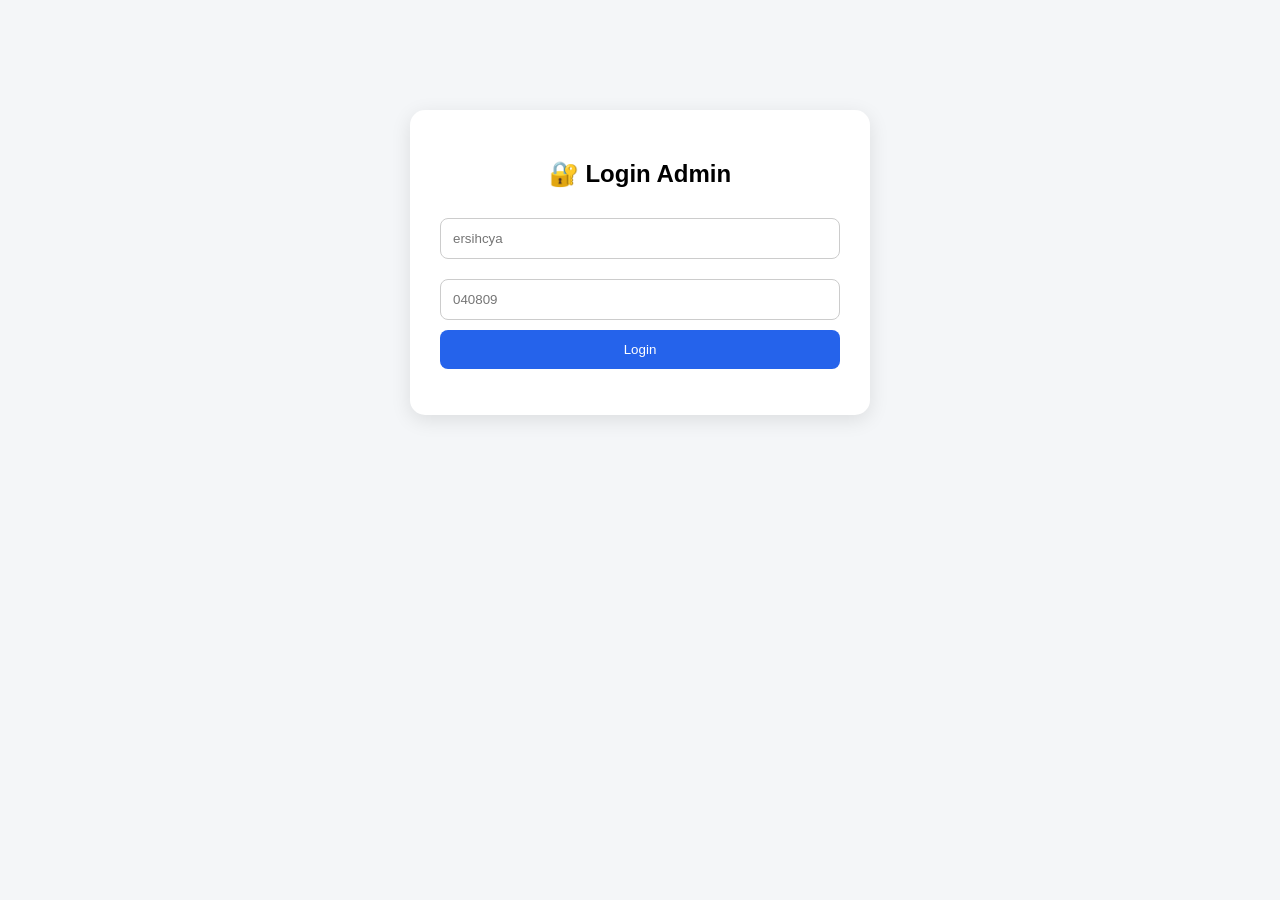
==== admin.html @ acde7539 "Update admin login fields with new IDs" ====
<!DOCTYPE html>
<html lang="id">
<head>
    <meta charset="UTF-8">
    <meta name="viewport" content="width=device-width, initial-scale=1.0">
    <title>Admin - Pengaduan</title>

    <style>
        body {
            font-family: Arial, sans-serif;
            background: #f4f6f8;
            margin: 0;
            padding: 30px;
        }

        .login-box {
            max-width: 400px;
            margin: 80px auto;
            background: white;
            padding: 30px;
            border-radius: 15px;
            box-shadow: 0 5px 20px rgba(0,0,0,0.1);
        }

        h2 {
            text-align: center;
        }

        input {
            width: 100%;
            padding: 12px;
            margin: 10px 0;
            box-sizing: border-box;
            border: 1px solid #ccc;
            border-radius: 8px;
        }

        button {
            width: 100%;
            padding: 12px;
            border: none;
            border-radius: 8px;
            background: #2563eb;
            color: white;
            cursor: pointer;
        }

        #dashboard {
            display: none;
            max-width: 900px;
            margin: auto;
        }

        .data-box {
            background: white;
            padding: 20px;
            margin-top: 20px;
            border-radius: 12px;
        }
    </style>
</head>

<body>

    <!-- LOGIN ADMIN -->
    <div class="login-box" id="loginBox">

        <h2>🔐 Login Admin</h2>

        <input type="text" id="ersihcya" placeholder="ersihcya">

        <input type="password" id="040809" placeholder="040809">

        <button onclick="loginAdmin()">Login</button>

        <p id="pesanLogin"></p>

    </div>


    <!-- DASHBOARD ADMIN -->
    <div id="dashboard">

        <h1>📊 Dashboard Admin</h1>

        <p>Selamat datang di panel admin.</p>

        <button onclick="logout()">Logout</button>

        <div class="data-box">

            <h2>📩 Data Pengaduan Masyarakat</h2>

            <div id="dataPengaduan">
                Data pengaduan akan tampil di sini.
            </div>

        </div>

    </div>


<script>

const DATABASE_URL = "https://script.google.com/macros/s/AKfycbz5d87vpgUbRlEI9uMlbUnd-1TkJlepogoGn27pF2Wk1X52z5RQ5LsTGzLwifNGL4nOiA/exec";


async function loginAdmin() {

    const username = document.getElementById("username").value;
    const password = document.getElementById("password").value;

    if (username === "admin" && password === "12345") {

        document.getElementById("loginBox").style.display = "none";
        document.getElementById("dashboard").style.display = "block";

        // Ambil data pengaduan
        tampilkanPengaduan();

    } else {

        document.getElementById("pesanLogin").innerText =
            "Username atau password salah!";

    }
}


async function tampilkanPengaduan() {

    const tempatData = document.getElementById("dataPengaduan");

    tempatData.innerHTML = "⏳ Mengambil data pengaduan...";

    try {

        const response = await fetch(DATABASE_URL);

        const data = await response.json();

        if (data.length === 0) {

            tempatData.innerHTML =
                "<p>📭 Belum ada pengaduan.</p>";

            return;
        }


        let tabel = `
            <table style="
                width:100%;
                border-collapse:collapse;
                margin-top:15px;
            ">

                <tr style="background:#2563eb;color:white;">

                    <th style="padding:10px;border:1px solid #ddd;">
                        No
                    </th>

                    <th style="padding:10px;border:1px solid #ddd;">
                        Nama
                    </th>

                    <th style="padding:10px;border:1px solid #ddd;">
                        Email
                    </th>

                    <th style="padding:10px;border:1px solid #ddd;">
                        Pengaduan
                    </th>

                    <th style="padding:10px;border:1px solid #ddd;">
                        Tanggal
                    </th>

                </tr>
        `;


        data.forEach((item, index) => {

            tabel += `

                <tr>

                    <td style="padding:10px;border:1px solid #ddd;">
                        ${index + 1}
                    </td>

                    <td style="padding:10px;border:1px solid #ddd;">
                        ${item.nama || "-"}
                    </td>

                    <td style="padding:10px;border:1px solid #ddd;">
                        ${item.email || "-"}
                    </td>

                    <td style="padding:10px;border:1px solid #ddd;">
                        ${item.pesan || "-"}
                    </td>

                    <td style="padding:10px;border:1px solid #ddd;">
                        ${item.tanggal || "-"}
                    </td>

                </tr>

            `;

        });


        tabel += "</table>";

        tempatData.innerHTML = tabel;


    } catch (error) {

        tempatData.innerHTML =
            "❌ Gagal mengambil data pengaduan.";

        console.error(error);

    }

}


function logout() {

    document.getElementById("dashboard").style.display = "none";

    document.getElementById("loginBox").style.display = "block";

}

</script>

</body>
</html>
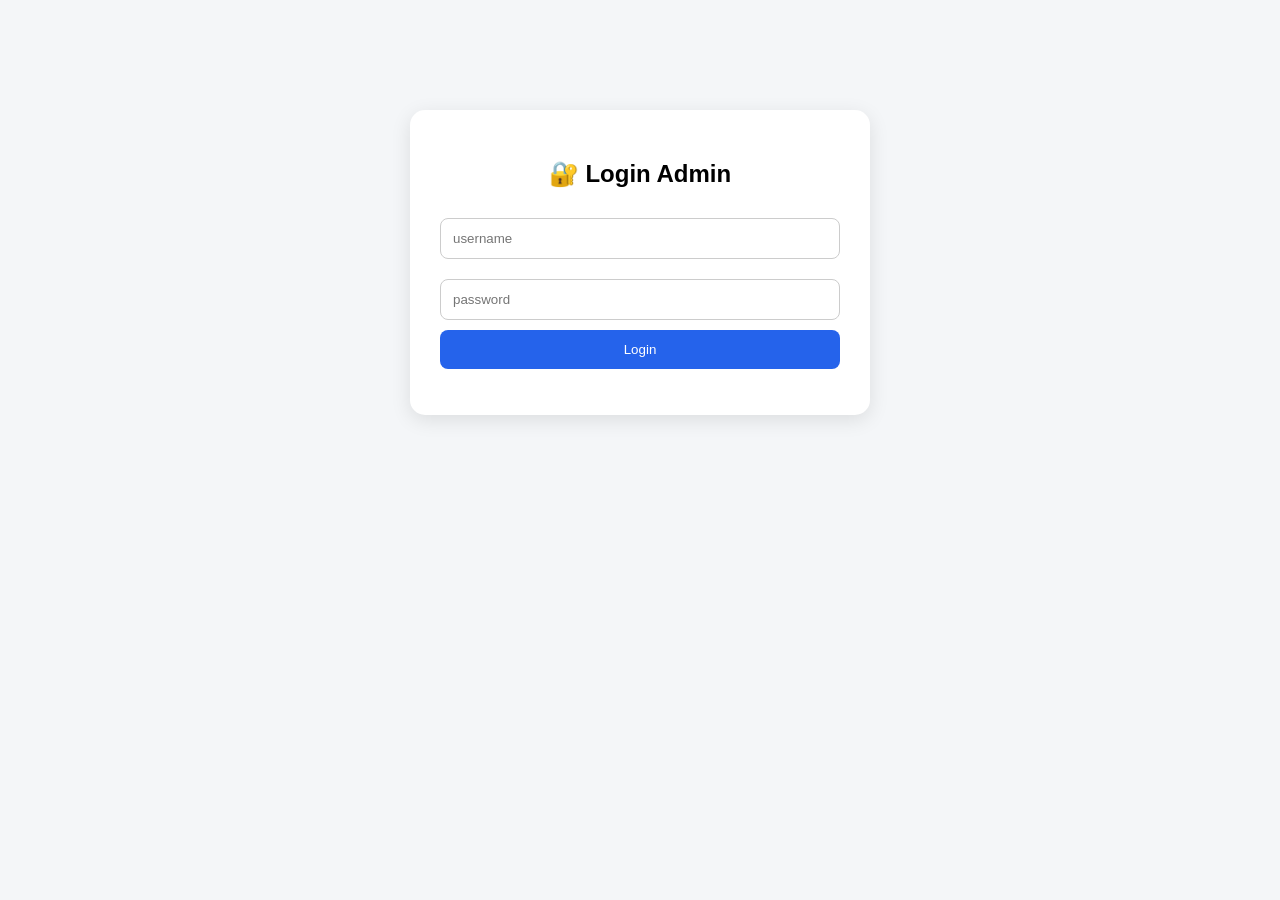
==== commit a077b5f0: "Update admin login form input fields" ====
--- a/admin.html
+++ b/admin.html
@@ -67,9 +67,9 @@
 
         <h2>🔐 Login Admin</h2>
 
-        <input type="text" id="ersihcya" placeholder="ersihcya">
-
-        <input type="password" id="040809" placeholder="040809">
+        <input type="text" id="username" placeholder="username">
+
+        <input type="password" id="password" placeholder="password">
 
         <button onclick="loginAdmin()">Login</button>
 
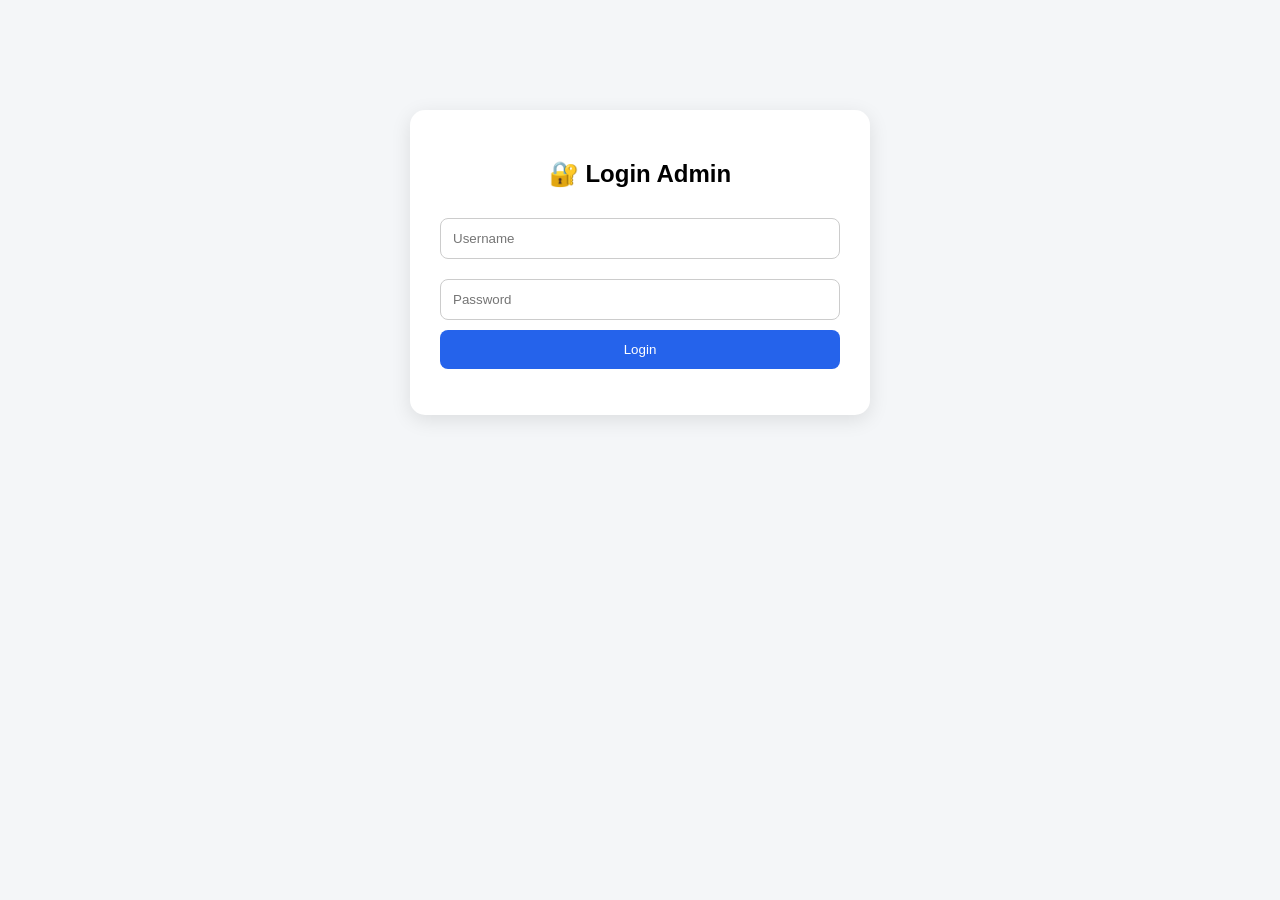
==== commit 235cc01a: "Refactor admin.html for better layout and functionality Updated styles and improved HTML structure f" ====
--- a/admin.html
+++ b/admin.html
@@ -47,7 +47,7 @@
 
         #dashboard {
             display: none;
-            max-width: 900px;
+            max-width: 1000px;
             margin: auto;
         }
 
@@ -56,36 +56,83 @@
             padding: 20px;
             margin-top: 20px;
             border-radius: 12px;
+            overflow-x: auto;
+        }
+
+        table {
+            width: 100%;
+            border-collapse: collapse;
+            margin-top: 15px;
+            min-width: 700px;
+        }
+
+        th {
+            padding: 10px;
+            border: 1px solid #ddd;
+            background: #2563eb;
+            color: white;
+        }
+
+        td {
+            padding: 10px;
+            border: 1px solid #ddd;
+        }
+
+        tr:nth-child(even) {
+            background: #f8fafc;
+        }
+
+        .error {
+            color: red;
         }
     </style>
 </head>
 
 <body>
 
-    <!-- LOGIN ADMIN -->
+    <!-- LOGIN -->
     <div class="login-box" id="loginBox">
 
         <h2>🔐 Login Admin</h2>
 
-        <input type="text" id="username" placeholder="username">
-
-        <input type="password" id="password" placeholder="password">
-
-        <button onclick="loginAdmin()">Login</button>
+        <input
+            type="text"
+            id="username"
+            placeholder="Username"
+        >
+
+        <input
+            type="password"
+            id="password"
+            placeholder="Password"
+        >
+
+        <button onclick="loginAdmin()">
+            Login
+        </button>
 
         <p id="pesanLogin"></p>
 
     </div>
 
 
-    <!-- DASHBOARD ADMIN -->
+    <!-- DASHBOARD -->
     <div id="dashboard">
 
         <h1>📊 Dashboard Admin</h1>
 
         <p>Selamat datang di panel admin.</p>
 
-        <button onclick="logout()">Logout</button>
+        <button onclick="tampilkanPengaduan()">
+            🔄 Refresh Data
+        </button>
+
+        <button
+            onclick="logout()"
+            style="margin-top:10px;background:#dc2626;"
+        >
+            Logout
+        </button>
 
         <div class="data-box">
 
@@ -102,42 +149,172 @@
 
 <script>
 
-const DATABASE_URL = "https://script.google.com/macros/s/AKfycbz5d87vpgUbRlEI9uMlbUnd-1TkJlepogoGn27pF2Wk1X52z5RQ5LsTGzLwifNGL4nOiA/exec";
-
-
-async function loginAdmin() {
-
-    const username = document.getElementById("username").value;
-    const password = document.getElementById("password").value;
+/*
+=========================================
+URL GOOGLE APPS SCRIPT
+=========================================
+*/
+
+const DATABASE_URL =
+"https://script.google.com/macros/s/AKfycbz5d87vpgUbRlEI9uMlbUnd-1TkJlepogoGn27pF2Wk1X52z5RQ5LsTGzLwifNGL4nOiA/exec";
+
+
+/*
+=========================================
+LOGIN ADMIN
+=========================================
+*/
+
+function loginAdmin() {
+
+    const username =
+        document.getElementById("username").value.trim();
+
+    const password =
+        document.getElementById("password").value.trim();
+
+    const pesan =
+        document.getElementById("pesanLogin");
+
 
     if (username === "admin" && password === "12345") {
 
         document.getElementById("loginBox").style.display = "none";
+
         document.getElementById("dashboard").style.display = "block";
 
-        // Ambil data pengaduan
+        pesan.innerText = "";
+
         tampilkanPengaduan();
 
     } else {
 
-        document.getElementById("pesanLogin").innerText =
+        pesan.innerText =
             "Username atau password salah!";
 
+        pesan.style.color = "red";
     }
 }
 
 
+/*
+=========================================
+AMBIL DATA DARI GOOGLE SHEET
+=========================================
+*/
+
 async function tampilkanPengaduan() {
 
-    const tempatData = document.getElementById("dataPengaduan");
-
-    tempatData.innerHTML = "⏳ Mengambil data pengaduan...";
+    const tempatData =
+        document.getElementById("dataPengaduan");
+
+    tempatData.innerHTML =
+        "⏳ Mengambil data pengaduan...";
+
 
     try {
 
-        const response = await fetch(DATABASE_URL);
-
-        const data = await response.json();
+        const response =
+            await fetch(DATABASE_URL + "?action=getData", {
+                method: "GET",
+                cache: "no-cache"
+            });
+
+
+        if (!response.ok) {
+
+            throw new Error(
+                "HTTP Error: " + response.status
+            );
+
+        }
+
+
+        const hasil =
+            await response.json();
+
+
+        console.log("HASIL DARI APPS SCRIPT:", hasil);
+
+
+        /*
+        =====================================
+        CEK FORMAT DATA
+        =====================================
+        */
+
+        let data = hasil;
+
+
+        /*
+        Kalau Apps Script mengirim:
+
+        {
+            data: [...]
+        }
+
+        maka ambil hasil.data
+        */
+
+        if (
+            hasil &&
+            !Array.isArray(hasil) &&
+            Array.isArray(hasil.data)
+        ) {
+
+            data = hasil.data;
+
+        }
+
+
+        /*
+        Kalau Apps Script mengirim:
+
+        {
+            pengaduan: [...]
+        }
+
+        */
+
+        if (
+            hasil &&
+            !Array.isArray(hasil) &&
+            Array.isArray(hasil.pengaduan)
+        ) {
+
+            data = hasil.pengaduan;
+
+        }
+
+
+        /*
+        =====================================
+        CEK DATA
+        =====================================
+        */
+
+        if (!Array.isArray(data)) {
+
+            tempatData.innerHTML = `
+                <p class="error">
+                    ❌ Format data dari Google Apps Script
+                    tidak sesuai.
+                </p>
+
+                <p>
+                    Buka Console browser untuk melihat
+                    hasil data.
+                </p>
+            `;
+
+            console.log(
+                "FORMAT DATA TIDAK DIKENALI:",
+                hasil
+            );
+
+            return;
+        }
+
 
         if (data.length === 0) {
 
@@ -148,94 +325,217 @@
         }
 
 
+        /*
+        =====================================
+        BUAT TABEL
+        =====================================
+        */
+
         let tabel = `
-            <table style="
-                width:100%;
-                border-collapse:collapse;
-                margin-top:15px;
-            ">
-
-                <tr style="background:#2563eb;color:white;">
-
-                    <th style="padding:10px;border:1px solid #ddd;">
-                        No
-                    </th>
-
-                    <th style="padding:10px;border:1px solid #ddd;">
-                        Nama
-                    </th>
-
-                    <th style="padding:10px;border:1px solid #ddd;">
-                        Email
-                    </th>
-
-                    <th style="padding:10px;border:1px solid #ddd;">
-                        Pengaduan
-                    </th>
-
-                    <th style="padding:10px;border:1px solid #ddd;">
-                        Tanggal
-                    </th>
+
+            <table>
+
+                <thead>
+
+                    <tr>
+
+                        <th>No</th>
+
+                        <th>Nama</th>
+
+                        <th>Email</th>
+
+                        <th>Pengaduan</th>
+
+                        <th>Tanggal</th>
+
+                        <th>Status</th>
+
+                        <th>Tanggapan</th>
+
+                    </tr>
+
+                </thead>
+
+                <tbody>
+
+        `;
+
+
+        data.forEach((item, index) => {
+
+            /*
+            Mendukung beberapa kemungkinan
+            nama field dari Apps Script.
+            */
+
+            const nama =
+                item.nama ||
+                item.Nama ||
+                item.name ||
+                "-";
+
+
+            const email =
+                item.email ||
+                item.Email ||
+                "-";
+
+
+            const pesan =
+                item.pesan ||
+                item.Pesan ||
+                item.pengaduan ||
+                item.Pengaduan ||
+                item.message ||
+                "-";
+
+
+            const tanggal =
+                item.tanggal ||
+                item.Tanggal ||
+                "-";
+
+
+            const status =
+                item.status ||
+                item.Status ||
+                "-";
+
+
+            const tanggapan =
+                item.tanggapan ||
+                item.Tanggapan ||
+                "-";
+
+
+            tabel += `
+
+                <tr>
+
+                    <td>
+                        ${index + 1}
+                    </td>
+
+                    <td>
+                        ${escapeHTML(nama)}
+                    </td>
+
+                    <td>
+                        ${escapeHTML(email)}
+                    </td>
+
+                    <td>
+                        ${escapeHTML(pesan)}
+                    </td>
+
+                    <td>
+                        ${escapeHTML(tanggal)}
+                    </td>
+
+                    <td>
+                        ${escapeHTML(status)}
+                    </td>
+
+                    <td>
+                        ${escapeHTML(tanggapan)}
+                    </td>
 
                 </tr>
+
+            `;
+
+        });
+
+
+        tabel += `
+
+                </tbody>
+
+            </table>
+
         `;
 
 
-        data.forEach((item, index) => {
-
-            tabel += `
-
-                <tr>
-
-                    <td style="padding:10px;border:1px solid #ddd;">
-                        ${index + 1}
-                    </td>
-
-                    <td style="padding:10px;border:1px solid #ddd;">
-                        ${item.nama || "-"}
-                    </td>
-
-                    <td style="padding:10px;border:1px solid #ddd;">
-                        ${item.email || "-"}
-                    </td>
-
-                    <td style="padding:10px;border:1px solid #ddd;">
-                        ${item.pesan || "-"}
-                    </td>
-
-                    <td style="padding:10px;border:1px solid #ddd;">
-                        ${item.tanggal || "-"}
-                    </td>
-
-                </tr>
-
-            `;
-
-        });
-
-
-        tabel += "</table>";
-
         tempatData.innerHTML = tabel;
 
 
     } catch (error) {
 
-        tempatData.innerHTML =
-            "❌ Gagal mengambil data pengaduan.";
-
-        console.error(error);
+        console.error(
+            "ERROR MENGAMBIL DATA:",
+            error
+        );
+
+
+        tempatData.innerHTML = `
+
+            <p class="error">
+                ❌ Gagal mengambil data pengaduan.
+            </p>
+
+            <p>
+                ${escapeHTML(error.message)}
+            </p>
+
+        `;
 
     }
 
 }
 
 
+/*
+=========================================
+KEAMANAN TAMPILAN DATA
+=========================================
+*/
+
+function escapeHTML(value) {
+
+    if (value === null || value === undefined) {
+
+        return "-";
+
+    }
+
+    return String(value)
+
+        .replace(/&/g, "&amp;")
+
+        .replace(/</g, "&lt;")
+
+        .replace(/>/g, "&gt;")
+
+        .replace(/"/g, "&quot;")
+
+        .replace(/'/g, "&#039;");
+
+}
+
+
+/*
+=========================================
+LOGOUT
+=========================================
+*/
+
 function logout() {
 
-    document.getElementById("dashboard").style.display = "none";
-
-    document.getElementById("loginBox").style.display = "block";
+    document.getElementById("dashboard").style.display =
+        "none";
+
+    document.getElementById("loginBox").style.display =
+        "block";
+
+    document.getElementById("username").value = "";
+
+    document.getElementById("password").value = "";
+
+    document.getElementById("pesanLogin").innerText = "";
+
+    document.getElementById("dataPengaduan").innerHTML =
+        "Data pengaduan akan tampil di sini.";
 
 }
 
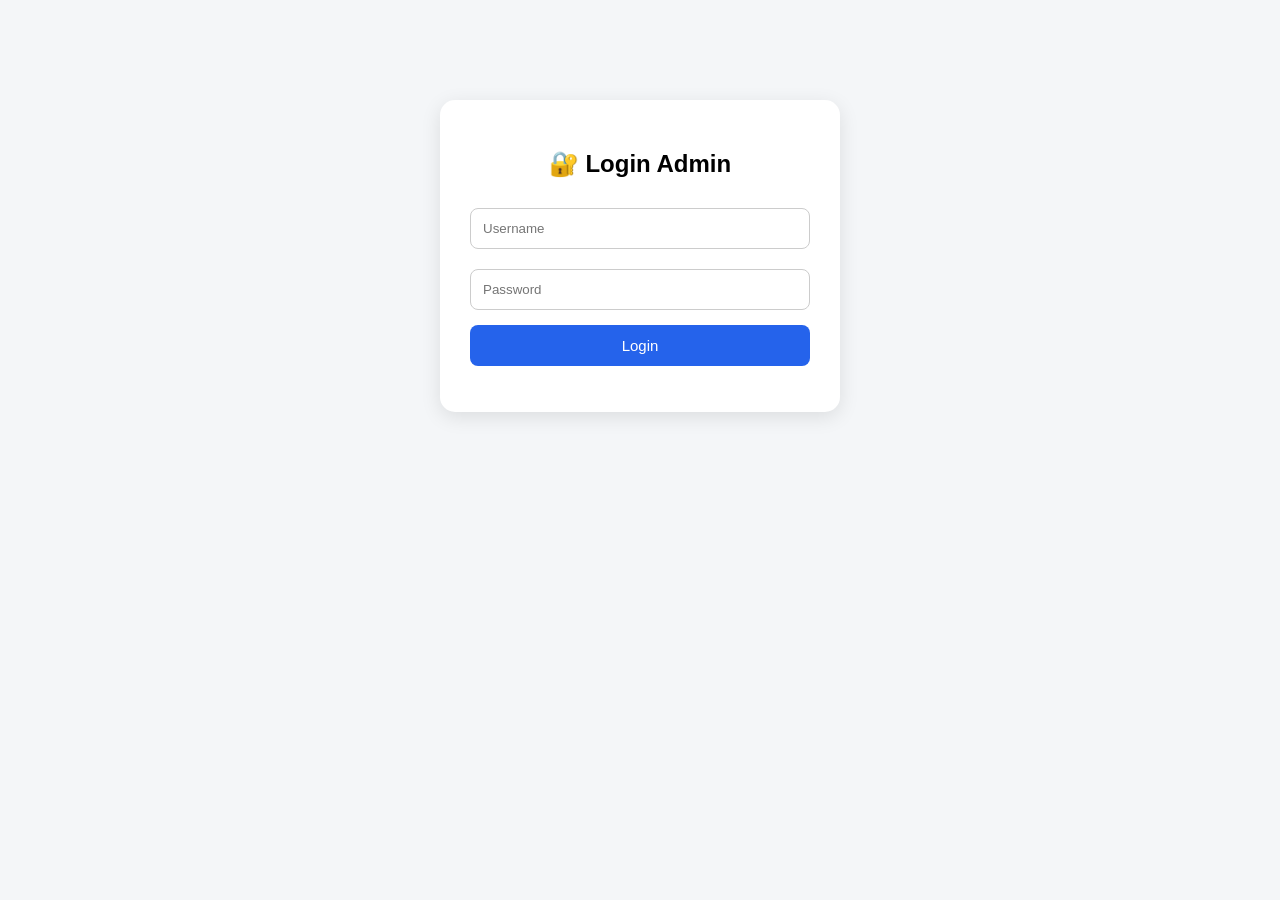
==== commit f20939fd: "Refactor HTML structure and style adjustments" ====
--- a/admin.html
+++ b/admin.html
@@ -2,15 +2,24 @@
 <html lang="id">
 <head>
     <meta charset="UTF-8">
-    <meta name="viewport" content="width=device-width, initial-scale=1.0">
+    <meta
+        name="viewport"
+        content="width=device-width, initial-scale=1.0"
+    >
+
     <title>Admin - Pengaduan</title>
 
     <style>
+
+        * {
+            box-sizing: border-box;
+        }
+
         body {
             font-family: Arial, sans-serif;
             background: #f4f6f8;
             margin: 0;
-            padding: 30px;
+            padding: 20px;
         }
 
         .login-box {
@@ -19,7 +28,12 @@
             background: white;
             padding: 30px;
             border-radius: 15px;
-            box-shadow: 0 5px 20px rgba(0,0,0,0.1);
+            box-shadow:
+                0 5px 20px rgba(0,0,0,0.1);
+        }
+
+        h1 {
+            margin-top: 0;
         }
 
         h2 {
@@ -30,7 +44,6 @@
             width: 100%;
             padding: 12px;
             margin: 10px 0;
-            box-sizing: border-box;
             border: 1px solid #ccc;
             border-radius: 8px;
         }
@@ -43,11 +56,17 @@
             background: #2563eb;
             color: white;
             cursor: pointer;
+            font-size: 15px;
+            margin-top: 5px;
+        }
+
+        button:hover {
+            opacity: 0.9;
         }
 
         #dashboard {
             display: none;
-            max-width: 1000px;
+            max-width: 1200px;
             margin: auto;
         }
 
@@ -63,353 +82,347 @@
             width: 100%;
             border-collapse: collapse;
             margin-top: 15px;
-            min-width: 700px;
+            min-width: 1100px;
         }
 
         th {
-            padding: 10px;
+            padding: 12px;
             border: 1px solid #ddd;
             background: #2563eb;
             color: white;
+            white-space: nowrap;
         }
 
         td {
             padding: 10px;
             border: 1px solid #ddd;
+            vertical-align: top;
         }
 
         tr:nth-child(even) {
             background: #f8fafc;
         }
 
-        .error {
-            color: red;
-        }
+        textarea {
+            width: 220px;
+            height: 90px;
+            padding: 10px;
+            border: 1px solid #ccc;
+            border-radius: 8px;
+            resize: vertical;
+            font-family: Arial, sans-serif;
+        }
+
+        select {
+            width: 220px;
+            padding: 10px;
+            margin-top: 6px;
+            border: 1px solid #ccc;
+            border-radius: 8px;
+        }
+
+        .btn-balas {
+            background: #16a34a;
+        }
+
+        .btn-refresh {
+            background: #2563eb;
+        }
+
+        .btn-logout {
+            background: #dc2626;
+        }
+
+        .hasil {
+            margin-top: 8px;
+            font-weight: bold;
+            font-size: 13px;
+        }
+
+        .pengaduan {
+            max-width: 300px;
+            white-space: pre-wrap;
+            word-break: break-word;
+        }
+
+        .tanggapan {
+            max-width: 300px;
+            white-space: pre-wrap;
+            word-break: break-word;
+        }
+
+        .info {
+            padding: 10px;
+            background: #eff6ff;
+            border-radius: 8px;
+            margin-top: 10px;
+        }
+
     </style>
 </head>
 
 <body>
 
-    <!-- LOGIN -->
-    <div class="login-box" id="loginBox">
-
-        <h2>🔐 Login Admin</h2>
-
-        <input
-            type="text"
-            id="username"
-            placeholder="Username"
-        >
-
-        <input
-            type="password"
-            id="password"
-            placeholder="Password"
-        >
-
-        <button onclick="loginAdmin()">
-            Login
-        </button>
-
-        <p id="pesanLogin"></p>
+
+<!-- ======================================
+     LOGIN ADMIN
+====================================== -->
+
+<div
+    class="login-box"
+    id="loginBox"
+>
+
+    <h2>🔐 Login Admin</h2>
+
+    <input
+        type="text"
+        id="username"
+        placeholder="Username"
+        autocomplete="username"
+    >
+
+    <input
+        type="password"
+        id="password"
+        placeholder="Password"
+        autocomplete="current-password"
+    >
+
+    <button onclick="loginAdmin()">
+        Login
+    </button>
+
+    <p id="pesanLogin"></p>
+
+</div>
+
+
+<!-- ======================================
+     DASHBOARD ADMIN
+====================================== -->
+
+<div id="dashboard">
+
+    <h1>📊 Dashboard Admin</h1>
+
+    <p>
+        Selamat datang di panel admin.
+    </p>
+
+    <button
+        class="btn-refresh"
+        onclick="tampilkanPengaduan()"
+    >
+        🔄 Refresh Data
+    </button>
+
+    <button
+        class="btn-logout"
+        onclick="logout()"
+    >
+        Logout
+    </button>
+
+
+    <div class="data-box">
+
+        <h2>
+            📩 Data Pengaduan Masyarakat
+        </h2>
+
+        <div class="info">
+            💡 Tulis jawaban pada kolom
+            <b>Balas</b>, pilih status, lalu
+            tekan <b>Simpan Balasan</b>.
+        </div>
+
+        <div id="dataPengaduan">
+            ⏳ Mengambil data...
+        </div>
 
     </div>
 
-
-    <!-- DASHBOARD -->
-    <div id="dashboard">
-
-        <h1>📊 Dashboard Admin</h1>
-
-        <p>Selamat datang di panel admin.</p>
-
-        <button onclick="tampilkanPengaduan()">
-            🔄 Refresh Data
-        </button>
-
-        <button
-            onclick="logout()"
-            style="margin-top:10px;background:#dc2626;"
-        >
-            Logout
-        </button>
-
-        <div class="data-box">
-
-            <h2>📩 Data Pengaduan Masyarakat</h2>
-
-            <div id="dataPengaduan">
-                Data pengaduan akan tampil di sini.
-            </div>
-
-        </div>
-
-    </div>
+</div>
 
 
 <script>
 
-/*
-=========================================
-URL GOOGLE APPS SCRIPT
-=========================================
-*/
+
+/* ======================================
+   URL GOOGLE APPS SCRIPT
+====================================== */
 
 const DATABASE_URL =
 "https://script.google.com/macros/s/AKfycbz5d87vpgUbRlEI9uMlbUnd-1TkJlepogoGn27pF2Wk1X52z5RQ5LsTGzLwifNGL4nOiA/exec";
 
 
-/*
-=========================================
-LOGIN ADMIN
-=========================================
-*/
+/* ======================================
+   LOGIN ADMIN
+====================================== */
 
 function loginAdmin() {
 
     const username =
-        document.getElementById("username").value.trim();
+        document
+            .getElementById("username")
+            .value
+            .trim();
 
     const password =
-        document.getElementById("password").value.trim();
+        document
+            .getElementById("password")
+            .value
+            .trim();
 
     const pesan =
-        document.getElementById("pesanLogin");
-
-
-    if (username === "admin" && password === "12345") {
-
-        document.getElementById("loginBox").style.display = "none";
-
-        document.getElementById("dashboard").style.display = "block";
+        document.getElementById(
+            "pesanLogin"
+        );
+
+
+    if (
+        username === "admin" &&
+        password === "12345"
+    ) {
+
+        document.getElementById(
+            "loginBox"
+        ).style.display = "none";
+
+
+        document.getElementById(
+            "dashboard"
+        ).style.display = "block";
+
 
         pesan.innerText = "";
 
+
         tampilkanPengaduan();
 
+
     } else {
 
         pesan.innerText =
-            "Username atau password salah!";
+            "❌ Username atau password salah!";
 
         pesan.style.color = "red";
+
     }
+
 }
 
 
-/*
-=========================================
-AMBIL DATA DARI GOOGLE SHEET
-=========================================
-*/
+/* ======================================
+   TAMPILKAN DATA PENGADUAN
+====================================== */
 
 async function tampilkanPengaduan() {
 
-    const tempatData =
-        document.getElementById("dataPengaduan");
-
-    tempatData.innerHTML =
+    const tempat =
+        document.getElementById(
+            "dataPengaduan"
+        );
+
+
+    tempat.innerHTML =
         "⏳ Mengambil data pengaduan...";
 
 
     try {
 
         const response =
-            await fetch(DATABASE_URL + "?action=getData", {
-                method: "GET",
-                cache: "no-cache"
-            });
+            await fetch(
+                DATABASE_URL +
+                "?action=getData&_=" +
+                Date.now()
+            );
 
 
         if (!response.ok) {
 
             throw new Error(
-                "HTTP Error: " + response.status
+                "HTTP " +
+                response.status
             );
 
         }
 
 
-        const hasil =
+        const data =
             await response.json();
 
 
-        console.log("HASIL DARI APPS SCRIPT:", hasil);
-
-
-        /*
-        =====================================
-        CEK FORMAT DATA
-        =====================================
-        */
-
-        let data = hasil;
-
-
-        /*
-        Kalau Apps Script mengirim:
-
-        {
-            data: [...]
-        }
-
-        maka ambil hasil.data
-        */
-
-        if (
-            hasil &&
-            !Array.isArray(hasil) &&
-            Array.isArray(hasil.data)
-        ) {
-
-            data = hasil.data;
-
-        }
-
-
-        /*
-        Kalau Apps Script mengirim:
-
-        {
-            pengaduan: [...]
-        }
-
-        */
-
-        if (
-            hasil &&
-            !Array.isArray(hasil) &&
-            Array.isArray(hasil.pengaduan)
-        ) {
-
-            data = hasil.pengaduan;
-
-        }
-
-
-        /*
-        =====================================
-        CEK DATA
-        =====================================
-        */
+        console.log(
+            "DATA DARI SERVER:",
+            data
+        );
+
 
         if (!Array.isArray(data)) {
 
-            tempatData.innerHTML = `
-                <p class="error">
-                    ❌ Format data dari Google Apps Script
-                    tidak sesuai.
-                </p>
-
-                <p>
-                    Buka Console browser untuk melihat
-                    hasil data.
-                </p>
-            `;
-
-            console.log(
-                "FORMAT DATA TIDAK DIKENALI:",
-                hasil
-            );
+            tempat.innerHTML =
+                "❌ Format data dari server tidak sesuai.";
 
             return;
+
         }
 
 
         if (data.length === 0) {
 
-            tempatData.innerHTML =
-                "<p>📭 Belum ada pengaduan.</p>";
+            tempat.innerHTML =
+                "📭 Belum ada pengaduan.";
 
             return;
-        }
-
-
-        /*
-        =====================================
-        BUAT TABEL
-        =====================================
-        */
-
-        let tabel = `
-
-            <table>
-
-                <thead>
-
-                    <tr>
-
-                        <th>No</th>
-
-                        <th>Nama</th>
-
-                        <th>Email</th>
-
-                        <th>Pengaduan</th>
-
-                        <th>Tanggal</th>
-
-                        <th>Status</th>
-
-                        <th>Tanggapan</th>
-
-                    </tr>
-
-                </thead>
-
-                <tbody>
+
+        }
+
+
+        let html = `
+
+        <table>
+
+            <thead>
+
+                <tr>
+
+                    <th>No</th>
+
+                    <th>Nama</th>
+
+                    <th>Email</th>
+
+                    <th>Pengaduan</th>
+
+                    <th>Tanggal</th>
+
+                    <th>Status</th>
+
+                    <th>Tanggapan</th>
+
+                    <th>Balas</th>
+
+                </tr>
+
+            </thead>
+
+            <tbody>
 
         `;
 
 
-        data.forEach((item, index) => {
-
-            /*
-            Mendukung beberapa kemungkinan
-            nama field dari Apps Script.
-            */
-
-            const nama =
-                item.nama ||
-                item.Nama ||
-                item.name ||
-                "-";
-
-
-            const email =
-                item.email ||
-                item.Email ||
-                "-";
-
-
-            const pesan =
-                item.pesan ||
-                item.Pesan ||
-                item.pengaduan ||
-                item.Pengaduan ||
-                item.message ||
-                "-";
-
-
-            const tanggal =
-                item.tanggal ||
-                item.Tanggal ||
-                "-";
-
-
-            const status =
-                item.status ||
-                item.Status ||
-                "-";
-
-
-            const tanggapan =
-                item.tanggapan ||
-                item.Tanggapan ||
-                "-";
-
-
-            tabel += `
+        data.forEach(
+            function(item, index) {
+
+
+                const status =
+                    item.status ||
+                    "Pending";
+
+
+                html += `
 
                 <tr>
 
@@ -417,67 +430,159 @@
                         ${index + 1}
                     </td>
 
+
                     <td>
-                        ${escapeHTML(nama)}
+                        ${escapeHTML(
+                            item.nama
+                        )}
                     </td>
 
+
                     <td>
-                        ${escapeHTML(email)}
+                        ${escapeHTML(
+                            item.email
+                        )}
                     </td>
 
+
+                    <td class="pengaduan">
+                        ${escapeHTML(
+                            item.pesan
+                        )}
+                    </td>
+
+
                     <td>
-                        ${escapeHTML(pesan)}
+                        ${escapeHTML(
+                            item.tanggal
+                        )}
                     </td>
 
+
                     <td>
-                        ${escapeHTML(tanggal)}
+                        ${escapeHTML(
+                            status
+                        )}
                     </td>
 
+
+                    <td class="tanggapan">
+                        ${escapeHTML(
+                            item.tanggapan ||
+                            "-"
+                        )}
+                    </td>
+
+
                     <td>
-                        ${escapeHTML(status)}
+
+                        <textarea
+                            id="balasan_${index}"
+                            placeholder="Tulis balasan admin..."
+                        ></textarea>
+
+
+                        <select
+                            id="status_${index}"
+                        >
+
+                            <option
+                                value="Pending"
+                                ${
+                                    status ===
+                                    "Pending"
+                                    ? "selected"
+                                    : ""
+                                }
+                            >
+                                Pending
+                            </option>
+
+
+                            <option
+                                value="Diproses"
+                                ${
+                                    status ===
+                                    "Diproses"
+                                    ? "selected"
+                                    : ""
+                                }
+                            >
+                                Diproses
+                            </option>
+
+
+                            <option
+                                value="Selesai"
+                                ${
+                                    status ===
+                                    "Selesai"
+                                    ? "selected"
+                                    : ""
+                                }
+                            >
+                                Selesai
+                            </option>
+
+                        </select>
+
+
+                        <button
+                            class="btn-balas"
+                            onclick="kirimBalasan(
+                                '${escapeJS(item.id)}',
+                                ${index}
+                            )"
+                        >
+                            💬 Simpan Balasan
+                        </button>
+
+
+                        <div
+                            class="hasil"
+                            id="hasil_${index}"
+                        ></div>
+
                     </td>
 
-                    <td>
-                        ${escapeHTML(tanggapan)}
-                    </td>
-
                 </tr>
 
-            `;
-
-        });
-
-
-        tabel += `
-
-                </tbody>
-
-            </table>
+                `;
+
+            }
+        );
+
+
+        html += `
+
+            </tbody>
+
+        </table>
 
         `;
 
 
-        tempatData.innerHTML = tabel;
+        tempat.innerHTML = html;
 
 
     } catch (error) {
 
         console.error(
-            "ERROR MENGAMBIL DATA:",
+            "ERROR:",
             error
         );
 
 
-        tempatData.innerHTML = `
-
-            <p class="error">
+        tempat.innerHTML = `
+            <p style="color:red;">
                 ❌ Gagal mengambil data pengaduan.
             </p>
 
             <p>
-                ${escapeHTML(error.message)}
+                ${escapeHTML(
+                    error.message
+                )}
             </p>
-
         `;
 
     }
@@ -485,57 +590,265 @@
 }
 
 
-/*
-=========================================
-KEAMANAN TAMPILAN DATA
-=========================================
-*/
+/* ======================================
+   KIRIM BALASAN ADMIN
+====================================== */
+
+async function kirimBalasan(
+    id,
+    index
+) {
+
+    const textarea =
+        document.getElementById(
+            "balasan_" + index
+        );
+
+
+    const select =
+        document.getElementById(
+            "status_" + index
+        );
+
+
+    const hasil =
+        document.getElementById(
+            "hasil_" + index
+        );
+
+
+    const tanggapan =
+        textarea.value.trim();
+
+
+    const status =
+        select.value;
+
+
+    if (!tanggapan) {
+
+        hasil.style.color = "red";
+
+        hasil.innerText =
+            "⚠️ Tulis balasan terlebih dahulu.";
+
+        return;
+
+    }
+
+
+    hasil.style.color = "#2563eb";
+
+    hasil.innerText =
+        "⏳ Menyimpan balasan...";
+
+
+    try {
+
+
+        const url =
+            DATABASE_URL +
+            "?action=balas" +
+            "&id=" +
+            encodeURIComponent(id) +
+            "&status=" +
+            encodeURIComponent(status) +
+            "&tanggapan=" +
+            encodeURIComponent(tanggapan) +
+            "&_=" +
+            Date.now();
+
+
+        const response =
+            await fetch(url);
+
+
+        if (!response.ok) {
+
+            throw new Error(
+                "HTTP " +
+                response.status
+            );
+
+        }
+
+
+        const result =
+            await response.json();
+
+
+        console.log(
+            "HASIL BALASAN:",
+            result
+        );
+
+
+        if (
+            result.success === true
+        ) {
+
+            hasil.style.color =
+                "green";
+
+            hasil.innerText =
+                "✅ Balasan berhasil disimpan!";
+
+
+            /*
+             * Refresh data setelah
+             * 1 detik.
+             */
+
+            setTimeout(
+                function() {
+
+                    tampilkanPengaduan();
+
+                },
+                1000
+            );
+
+
+        } else {
+
+            hasil.style.color =
+                "red";
+
+            hasil.innerText =
+                "❌ " +
+                (
+                    result.message ||
+                    "Gagal menyimpan balasan."
+                );
+
+        }
+
+
+    } catch (error) {
+
+        console.error(
+            "ERROR BALAS:",
+            error
+        );
+
+
+        hasil.style.color =
+            "red";
+
+        hasil.innerText =
+            "❌ Gagal menghubungi server.";
+
+    }
+
+}
+
+
+/* ======================================
+   ESCAPE HTML
+====================================== */
 
 function escapeHTML(value) {
 
-    if (value === null || value === undefined) {
+    if (
+        value === null ||
+        value === undefined
+    ) {
 
         return "-";
 
     }
 
+
     return String(value)
 
-        .replace(/&/g, "&amp;")
-
-        .replace(/</g, "&lt;")
-
-        .replace(/>/g, "&gt;")
-
-        .replace(/"/g, "&quot;")
-
-        .replace(/'/g, "&#039;");
+        .replace(
+            /&/g,
+            "&amp;"
+        )
+
+        .replace(
+            /</g,
+            "&lt;"
+        )
+
+        .replace(
+            />/g,
+            "&gt;"
+        )
+
+        .replace(
+            /"/g,
+            "&quot;"
+        )
+
+        .replace(
+            /'/g,
+            "&#039;"
+        );
 
 }
 
 
-/*
-=========================================
-LOGOUT
-=========================================
-*/
+/* ======================================
+   ESCAPE JAVASCRIPT
+====================================== */
+
+function escapeJS(value) {
+
+    if (
+        value === null ||
+        value === undefined
+    ) {
+
+        return "";
+
+    }
+
+
+    return String(value)
+
+        .replace(
+            /\\/g,
+            "\\\\"
+        )
+
+        .replace(
+            /'/g,
+            "\\'"
+        );
+
+}
+
+
+/* ======================================
+   LOGOUT
+====================================== */
 
 function logout() {
 
-    document.getElementById("dashboard").style.display =
-        "none";
-
-    document.getElementById("loginBox").style.display =
-        "block";
-
-    document.getElementById("username").value = "";
-
-    document.getElementById("password").value = "";
-
-    document.getElementById("pesanLogin").innerText = "";
-
-    document.getElementById("dataPengaduan").innerHTML =
-        "Data pengaduan akan tampil di sini.";
+    document.getElementById(
+        "dashboard"
+    ).style.display = "none";
+
+
+    document.getElementById(
+        "loginBox"
+    ).style.display = "block";
+
+
+    document.getElementById(
+        "username"
+    ).value = "";
+
+
+    document.getElementById(
+        "password"
+    ).value = "";
+
+
+    document.getElementById(
+        "pesanLogin"
+    ).innerText = "";
 
 }
 
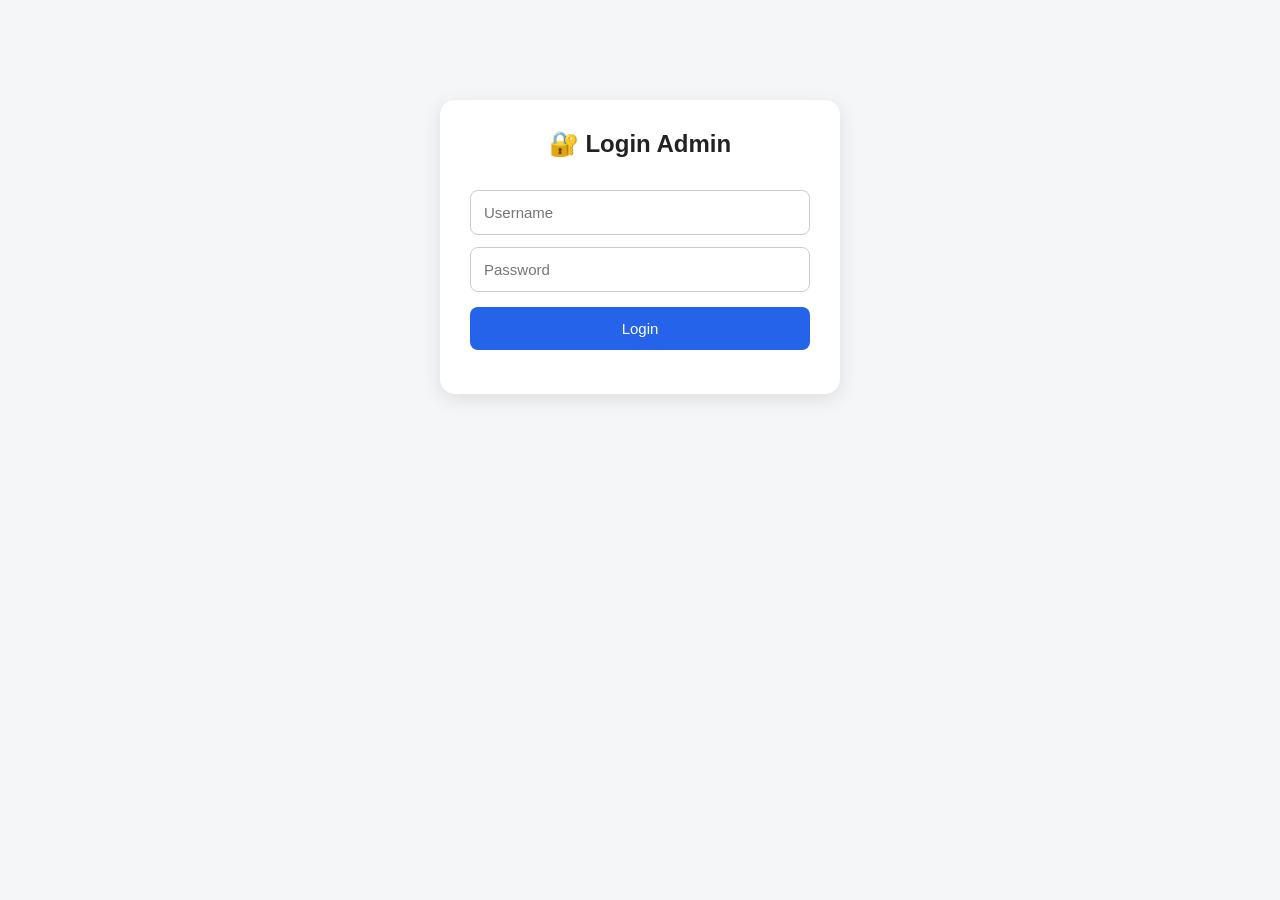
==== commit cf0beb44: "Refactor HTML structure and styles in admin.html" ====
--- a/admin.html
+++ b/admin.html
@@ -1,172 +1,443 @@
 <!DOCTYPE html>
 <html lang="id">
+
 <head>
-    <meta charset="UTF-8">
-    <meta
-        name="viewport"
-        content="width=device-width, initial-scale=1.0"
-    >
-
-    <title>Admin - Pengaduan</title>
-
-    <style>
-
-        * {
-            box-sizing: border-box;
-        }
-
-        body {
-            font-family: Arial, sans-serif;
-            background: #f4f6f8;
-            margin: 0;
-            padding: 20px;
-        }
-
-        .login-box {
-            max-width: 400px;
-            margin: 80px auto;
-            background: white;
-            padding: 30px;
-            border-radius: 15px;
-            box-shadow:
-                0 5px 20px rgba(0,0,0,0.1);
-        }
-
-        h1 {
-            margin-top: 0;
-        }
-
-        h2 {
-            text-align: center;
-        }
-
-        input {
-            width: 100%;
-            padding: 12px;
-            margin: 10px 0;
-            border: 1px solid #ccc;
-            border-radius: 8px;
-        }
-
-        button {
-            width: 100%;
-            padding: 12px;
-            border: none;
-            border-radius: 8px;
-            background: #2563eb;
-            color: white;
-            cursor: pointer;
-            font-size: 15px;
-            margin-top: 5px;
-        }
-
-        button:hover {
-            opacity: 0.9;
-        }
-
-        #dashboard {
-            display: none;
-            max-width: 1200px;
-            margin: auto;
-        }
-
-        .data-box {
-            background: white;
-            padding: 20px;
-            margin-top: 20px;
-            border-radius: 12px;
-            overflow-x: auto;
-        }
-
-        table {
-            width: 100%;
-            border-collapse: collapse;
-            margin-top: 15px;
-            min-width: 1100px;
-        }
-
-        th {
-            padding: 12px;
-            border: 1px solid #ddd;
-            background: #2563eb;
-            color: white;
-            white-space: nowrap;
-        }
-
-        td {
-            padding: 10px;
-            border: 1px solid #ddd;
-            vertical-align: top;
-        }
-
-        tr:nth-child(even) {
-            background: #f8fafc;
-        }
-
-        textarea {
-            width: 220px;
-            height: 90px;
-            padding: 10px;
-            border: 1px solid #ccc;
-            border-radius: 8px;
-            resize: vertical;
-            font-family: Arial, sans-serif;
-        }
-
-        select {
-            width: 220px;
-            padding: 10px;
-            margin-top: 6px;
-            border: 1px solid #ccc;
-            border-radius: 8px;
-        }
-
-        .btn-balas {
-            background: #16a34a;
-        }
-
-        .btn-refresh {
-            background: #2563eb;
-        }
-
-        .btn-logout {
-            background: #dc2626;
-        }
-
-        .hasil {
-            margin-top: 8px;
-            font-weight: bold;
-            font-size: 13px;
-        }
-
-        .pengaduan {
-            max-width: 300px;
-            white-space: pre-wrap;
-            word-break: break-word;
-        }
-
-        .tanggapan {
-            max-width: 300px;
-            white-space: pre-wrap;
-            word-break: break-word;
-        }
-
-        .info {
-            padding: 10px;
-            background: #eff6ff;
-            border-radius: 8px;
-            margin-top: 10px;
-        }
-
-    </style>
+
+<meta charset="UTF-8">
+
+<meta name="viewport"
+      content="width=device-width, initial-scale=1.0">
+
+<title>Admin Pengaduan</title>
+
+<style>
+
+* {
+    box-sizing: border-box;
+}
+
+body {
+    margin: 0;
+    padding: 20px;
+    font-family: Arial, sans-serif;
+    background: #f4f6f8;
+    color: #222;
+}
+
+
+/* =========================
+   LOGIN
+========================= */
+
+.login-box {
+
+    width: 100%;
+    max-width: 400px;
+
+    margin: 80px auto;
+
+    background: white;
+
+    padding: 30px;
+
+    border-radius: 15px;
+
+    box-shadow:
+        0 5px 20px rgba(0,0,0,0.10);
+
+}
+
+.login-box h2 {
+
+    text-align: center;
+
+    margin-top: 0;
+
+}
+
+.login-box input {
+
+    width: 100%;
+
+    padding: 13px;
+
+    margin-top: 12px;
+
+    border: 1px solid #ccc;
+
+    border-radius: 8px;
+
+    font-size: 15px;
+
+}
+
+.login-button {
+
+    width: 100%;
+
+    padding: 13px;
+
+    margin-top: 15px;
+
+    border: none;
+
+    border-radius: 8px;
+
+    background: #2563eb;
+
+    color: white;
+
+    font-size: 15px;
+
+    cursor: pointer;
+
+}
+
+.login-button:active {
+
+    transform: scale(0.98);
+
+}
+
+#pesanLogin {
+
+    text-align: center;
+
+    font-size: 14px;
+
+}
+
+
+/* =========================
+   DASHBOARD
+========================= */
+
+#dashboard {
+
+    display: none;
+
+    width: 100%;
+
+    max-width: 1300px;
+
+    margin: auto;
+
+}
+
+.header {
+
+    background: white;
+
+    padding: 20px;
+
+    border-radius: 12px;
+
+    box-shadow:
+        0 3px 12px rgba(0,0,0,0.08);
+
+}
+
+.header h1 {
+
+    margin: 0 0 8px 0;
+
+}
+
+.header p {
+
+    margin: 0;
+
+    color: #666;
+
+}
+
+
+/* =========================
+   BUTTON
+========================= */
+
+.button-area {
+
+    display: flex;
+
+    gap: 10px;
+
+    margin-top: 15px;
+
+    flex-wrap: wrap;
+
+}
+
+.button-area button {
+
+    border: none;
+
+    border-radius: 8px;
+
+    padding: 12px 18px;
+
+    color: white;
+
+    cursor: pointer;
+
+    font-size: 14px;
+
+}
+
+.refresh-button {
+
+    background: #2563eb;
+
+}
+
+.logout-button {
+
+    background: #dc2626;
+
+}
+
+
+/* =========================
+   DATA BOX
+========================= */
+
+.data-box {
+
+    background: white;
+
+    margin-top: 20px;
+
+    padding: 20px;
+
+    border-radius: 12px;
+
+    box-shadow:
+        0 3px 12px rgba(0,0,0,0.08);
+
+    overflow-x: auto;
+
+}
+
+.data-box h2 {
+
+    margin-top: 0;
+
+}
+
+
+/* =========================
+   TABLE
+========================= */
+
+table {
+
+    width: 100%;
+
+    min-width: 1200px;
+
+    border-collapse: collapse;
+
+    margin-top: 20px;
+
+}
+
+th {
+
+    background: #2563eb;
+
+    color: white;
+
+    padding: 12px;
+
+    border: 1px solid #ddd;
+
+    text-align: center;
+
+    white-space: nowrap;
+
+}
+
+td {
+
+    padding: 10px;
+
+    border: 1px solid #ddd;
+
+    vertical-align: top;
+
+}
+
+tr:nth-child(even) {
+
+    background: #f8fafc;
+
+}
+
+
+/* =========================
+   PENGADUAN
+========================= */
+
+.pesan-cell {
+
+    min-width: 250px;
+
+    max-width: 350px;
+
+    white-space: pre-wrap;
+
+    word-break: break-word;
+
+}
+
+
+/* =========================
+   TANGGAPAN
+========================= */
+
+.tanggapan-cell {
+
+    min-width: 250px;
+
+    max-width: 350px;
+
+    white-space: pre-wrap;
+
+    word-break: break-word;
+
+}
+
+
+/* =========================
+   BALAS
+========================= */
+
+.balas-area {
+
+    min-width: 240px;
+
+}
+
+.balas-area textarea {
+
+    width: 100%;
+
+    height: 90px;
+
+    padding: 10px;
+
+    resize: vertical;
+
+    border: 1px solid #ccc;
+
+    border-radius: 8px;
+
+    font-family: Arial;
+
+    font-size: 14px;
+
+}
+
+.balas-area select {
+
+    width: 100%;
+
+    padding: 10px;
+
+    margin-top: 8px;
+
+    border: 1px solid #ccc;
+
+    border-radius: 8px;
+
+    background: white;
+
+}
+
+.balas-button {
+
+    width: 100%;
+
+    padding: 11px;
+
+    margin-top: 8px;
+
+    border: none;
+
+    border-radius: 8px;
+
+    background: #16a34a;
+
+    color: white;
+
+    cursor: pointer;
+
+    font-size: 14px;
+
+}
+
+.balas-button:active {
+
+    transform: scale(0.98);
+
+}
+
+.hasil {
+
+    margin-top: 8px;
+
+    font-size: 13px;
+
+    font-weight: bold;
+
+}
+
+
+/* =========================
+   MOBILE
+========================= */
+
+@media (max-width: 600px) {
+
+    body {
+
+        padding: 10px;
+
+    }
+
+    .login-box {
+
+        margin: 50px auto;
+
+        padding: 20px;
+
+    }
+
+    .header {
+
+        padding: 15px;
+
+    }
+
+    .data-box {
+
+        padding: 10px;
+
+    }
+
+}
+
+</style>
+
 </head>
 
+
 <body>
 
 
-<!-- ======================================
+<!-- ==================================================
      LOGIN ADMIN
-====================================== -->
+================================================== -->
 
 <div
     class="login-box"
@@ -174,6 +445,7 @@
 >
 
     <h2>🔐 Login Admin</h2>
+
 
     <input
         type="text"
@@ -182,6 +454,7 @@
         autocomplete="username"
     >
 
+
     <input
         type="password"
         id="password"
@@ -189,40 +462,63 @@
         autocomplete="current-password"
     >
 
-    <button onclick="loginAdmin()">
+
+    <button
+        class="login-button"
+        onclick="loginAdmin()"
+    >
         Login
     </button>
 
+
     <p id="pesanLogin"></p>
 
 </div>
 
 
-<!-- ======================================
+
+<!-- ==================================================
      DASHBOARD ADMIN
-====================================== -->
-
-<div id="dashboard">
-
-    <h1>📊 Dashboard Admin</h1>
-
-    <p>
-        Selamat datang di panel admin.
-    </p>
-
-    <button
-        class="btn-refresh"
-        onclick="tampilkanPengaduan()"
-    >
-        🔄 Refresh Data
-    </button>
-
-    <button
-        class="btn-logout"
-        onclick="logout()"
-    >
-        Logout
-    </button>
+================================================== -->
+
+<div
+    id="dashboard"
+>
+
+
+    <div class="header">
+
+        <h1>
+            📊 Dashboard Admin
+        </h1>
+
+        <p>
+            Kelola pengaduan masyarakat
+            dan berikan tanggapan.
+        </p>
+
+
+        <div class="button-area">
+
+            <button
+                class="refresh-button"
+                onclick="tampilkanPengaduan()"
+            >
+                🔄 Refresh Data
+            </button>
+
+
+            <button
+                class="logout-button"
+                onclick="logout()"
+            >
+                🚪 Logout
+            </button>
+
+        </div>
+
+    </div>
+
 
 
     <div class="data-box">
@@ -231,37 +527,38 @@
             📩 Data Pengaduan Masyarakat
         </h2>
 
-        <div class="info">
-            💡 Tulis jawaban pada kolom
-            <b>Balas</b>, pilih status, lalu
-            tekan <b>Simpan Balasan</b>.
+
+        <div id="dataPengaduan">
+
+            ⏳ Mengambil data...
+
         </div>
 
-        <div id="dataPengaduan">
-            ⏳ Mengambil data...
-        </div>
-
     </div>
 
+
 </div>
 
 
+
 <script>
 
 
-/* ======================================
+/* ==================================================
    URL GOOGLE APPS SCRIPT
-====================================== */
+================================================== */
 
 const DATABASE_URL =
 "https://script.google.com/macros/s/AKfycbz5d87vpgUbRlEI9uMlbUnd-1TkJlepogoGn27pF2Wk1X52z5RQ5LsTGzLwifNGL4nOiA/exec";
 
 
-/* ======================================
-   LOGIN ADMIN
-====================================== */
+
+/* ==================================================
+   LOGIN
+================================================== */
 
 function loginAdmin() {
+
 
     const username =
         document
@@ -269,12 +566,14 @@
             .value
             .trim();
 
+
     const password =
         document
             .getElementById("password")
             .value
             .trim();
 
+
     const pesan =
         document.getElementById(
             "pesanLogin"
@@ -286,6 +585,7 @@
         password === "12345"
     ) {
 
+
         document.getElementById(
             "loginBox"
         ).style.display = "none";
@@ -304,21 +604,26 @@
 
     } else {
 
+
+        pesan.style.color = "red";
+
+
         pesan.innerText =
             "❌ Username atau password salah!";
 
-        pesan.style.color = "red";
 
     }
 
 }
 
 
-/* ======================================
-   TAMPILKAN DATA PENGADUAN
-====================================== */
+
+/* ==================================================
+   AMBIL DATA GOOGLE SHEET
+================================================== */
 
 async function tampilkanPengaduan() {
+
 
     const tempat =
         document.getElementById(
@@ -332,11 +637,14 @@
 
     try {
 
+
         const response =
             await fetch(
+
                 DATABASE_URL +
                 "?action=getData&_=" +
                 Date.now()
+
             );
 
 
@@ -355,31 +663,49 @@
 
 
         console.log(
-            "DATA DARI SERVER:",
+            "DATA DARI GOOGLE SHEET:",
             data
         );
 
 
-        if (!Array.isArray(data)) {
+        if (
+            !Array.isArray(data)
+        ) {
+
 
             tempat.innerHTML =
-                "❌ Format data dari server tidak sesuai.";
+                `
+                <p style="color:red;">
+                    ❌ Data dari server
+                    tidak sesuai.
+                </p>
+                `;
+
 
             return;
 
         }
 
 
-        if (data.length === 0) {
+        if (
+            data.length === 0
+        ) {
+
 
             tempat.innerHTML =
-                "📭 Belum ada pengaduan.";
+                `
+                <p>
+                    📭 Belum ada pengaduan.
+                </p>
+                `;
+
 
             return;
 
         }
 
 
+
         let html = `
 
         <table>
@@ -388,21 +714,37 @@
 
                 <tr>
 
-                    <th>No</th>
-
-                    <th>Nama</th>
-
-                    <th>Email</th>
-
-                    <th>Pengaduan</th>
-
-                    <th>Tanggal</th>
-
-                    <th>Status</th>
-
-                    <th>Tanggapan</th>
-
-                    <th>Balas</th>
+                    <th>
+                        No
+                    </th>
+
+                    <th>
+                        Nama
+                    </th>
+
+                    <th>
+                        Email
+                    </th>
+
+                    <th>
+                        Pengaduan
+                    </th>
+
+                    <th>
+                        Tanggal
+                    </th>
+
+                    <th>
+                        Status
+                    </th>
+
+                    <th>
+                        Tanggapan
+                    </th>
+
+                    <th>
+                        Balas
+                    </th>
 
                 </tr>
 
@@ -411,6 +753,7 @@
             <tbody>
 
         `;
+
 
 
         data.forEach(
@@ -425,6 +768,7 @@
                 html += `
 
                 <tr>
+
 
                     <td>
                         ${index + 1}
@@ -445,7 +789,9 @@
                     </td>
 
 
-                    <td class="pengaduan">
+                    <td
+                        class="pesan-cell"
+                    >
                         ${escapeHTML(
                             item.pesan
                         )}
@@ -466,7 +812,9 @@
                     </td>
 
 
-                    <td class="tanggapan">
+                    <td
+                        class="tanggapan-cell"
+                    >
                         ${escapeHTML(
                             item.tanggapan ||
                             "-"
@@ -474,7 +822,10 @@
                     </td>
 
 
-                    <td>
+                    <td
+                        class="balas-area"
+                    >
+
 
                         <textarea
                             id="balasan_${index}"
@@ -491,8 +842,8 @@
                                 ${
                                     status ===
                                     "Pending"
-                                    ? "selected"
-                                    : ""
+                                        ? "selected"
+                                        : ""
                                 }
                             >
                                 Pending
@@ -504,8 +855,8 @@
                                 ${
                                     status ===
                                     "Diproses"
-                                    ? "selected"
-                                    : ""
+                                        ? "selected"
+                                        : ""
                                 }
                             >
                                 Diproses
@@ -517,8 +868,8 @@
                                 ${
                                     status ===
                                     "Selesai"
-                                    ? "selected"
-                                    : ""
+                                        ? "selected"
+                                        : ""
                                 }
                             >
                                 Selesai
@@ -528,7 +879,7 @@
 
 
                         <button
-                            class="btn-balas"
+                            class="balas-button"
                             onclick="kirimBalasan(
                                 '${escapeJS(item.id)}',
                                 ${index}
@@ -543,8 +894,10 @@
                             id="hasil_${index}"
                         ></div>
 
+
                     </td>
 
+
                 </tr>
 
                 `;
@@ -553,6 +906,7 @@
         );
 
 
+
         html += `
 
             </tbody>
@@ -562,43 +916,48 @@
         `;
 
 
-        tempat.innerHTML = html;
+        tempat.innerHTML =
+            html;
 
 
     } catch (error) {
 
+
         console.error(
-            "ERROR:",
+            "ERROR DATA:",
             error
         );
 
 
-        tempat.innerHTML = `
+        tempat.innerHTML =
+            `
             <p style="color:red;">
-                ❌ Gagal mengambil data pengaduan.
+                ❌ Gagal mengambil data.
             </p>
 
-            <p>
+            <p style="color:#666;">
                 ${escapeHTML(
                     error.message
                 )}
             </p>
-        `;
+            `;
 
     }
 
 }
 
 
-/* ======================================
+
+/* ==================================================
    KIRIM BALASAN ADMIN
-====================================== */
+================================================== */
 
 async function kirimBalasan(
     id,
     index
 ) {
 
+
     const textarea =
         document.getElementById(
             "balasan_" + index
@@ -625,45 +984,100 @@
         select.value;
 
 
-    if (!tanggapan) {
-
-        hasil.style.color = "red";
+
+    if (
+        !tanggapan
+    ) {
+
+
+        hasil.style.color =
+            "red";
+
 
         hasil.innerText =
             "⚠️ Tulis balasan terlebih dahulu.";
 
+
         return;
 
     }
 
 
-    hasil.style.color = "#2563eb";
+
+    hasil.style.color =
+        "#2563eb";
+
 
     hasil.innerText =
         "⏳ Menyimpan balasan...";
 
 
+
     try {
 
 
-        const url =
-            DATABASE_URL +
-            "?action=balas" +
-            "&id=" +
-            encodeURIComponent(id) +
-            "&status=" +
-            encodeURIComponent(status) +
-            "&tanggapan=" +
-            encodeURIComponent(tanggapan) +
-            "&_=" +
-            Date.now();
+        /*
+         * Sesuai dengan doPost()
+         * pada Code.gs
+         */
+
+        const formData =
+            new URLSearchParams();
+
+
+        formData.append(
+            "action",
+            "balas"
+        );
+
+
+        formData.append(
+            "id",
+            id
+        );
+
+
+        formData.append(
+            "status",
+            status
+        );
+
+
+        formData.append(
+            "tanggapan",
+            tanggapan
+        );
+
 
 
         const response =
-            await fetch(url);
-
-
-        if (!response.ok) {
+            await fetch(
+
+                DATABASE_URL,
+
+                {
+
+                    method: "POST",
+
+                    headers: {
+
+                        "Content-Type":
+                            "application/x-www-form-urlencoded"
+
+                    },
+
+                    body:
+                        formData.toString()
+
+                }
+
+            );
+
+
+
+        if (
+            !response.ok
+        ) {
 
             throw new Error(
                 "HTTP " +
@@ -673,6 +1087,7 @@
         }
 
 
+
         const result =
             await response.json();
 
@@ -683,20 +1098,26 @@
         );
 
 
+
         if (
             result.success === true
         ) {
 
+
             hasil.style.color =
                 "green";
 
+
             hasil.innerText =
                 "✅ Balasan berhasil disimpan!";
 
 
+            textarea.value = "";
+
+
             /*
-             * Refresh data setelah
-             * 1 detik.
+             * Refresh data
+             * setelah berhasil.
              */
 
             setTimeout(
@@ -711,8 +1132,10 @@
 
         } else {
 
+
             hasil.style.color =
                 "red";
+
 
             hasil.innerText =
                 "❌ " +
@@ -726,6 +1149,7 @@
 
     } catch (error) {
 
+
         console.error(
             "ERROR BALAS:",
             error
@@ -735,19 +1159,25 @@
         hasil.style.color =
             "red";
 
+
         hasil.innerText =
-            "❌ Gagal menghubungi server.";
+            "❌ Gagal menghubungi server: " +
+            error.message;
 
     }
 
 }
 
 
-/* ======================================
+
+/* ==================================================
    ESCAPE HTML
-====================================== */
-
-function escapeHTML(value) {
+================================================== */
+
+function escapeHTML(
+    value
+) {
+
 
     if (
         value === null ||
@@ -789,11 +1219,15 @@
 }
 
 
-/* ======================================
+
+/* ==================================================
    ESCAPE JAVASCRIPT
-====================================== */
-
-function escapeJS(value) {
+================================================== */
+
+function escapeJS(
+    value
+) {
+
 
     if (
         value === null ||
@@ -820,39 +1254,47 @@
 }
 
 
-/* ======================================
+
+/* ==================================================
    LOGOUT
-====================================== */
+================================================== */
 
 function logout() {
+
 
     document.getElementById(
         "dashboard"
-    ).style.display = "none";
+    ).style.display =
+        "none";
 
 
     document.getElementById(
         "loginBox"
-    ).style.display = "block";
+    ).style.display =
+        "block";
 
 
     document.getElementById(
         "username"
-    ).value = "";
+    ).value =
+        "";
 
 
     document.getElementById(
         "password"
-    ).value = "";
+    ).value =
+        "";
 
 
     document.getElementById(
         "pesanLogin"
-    ).innerText = "";
+    ).innerText =
+        "";
 
 }
 
 </script>
 
 </body>
+
 </html>
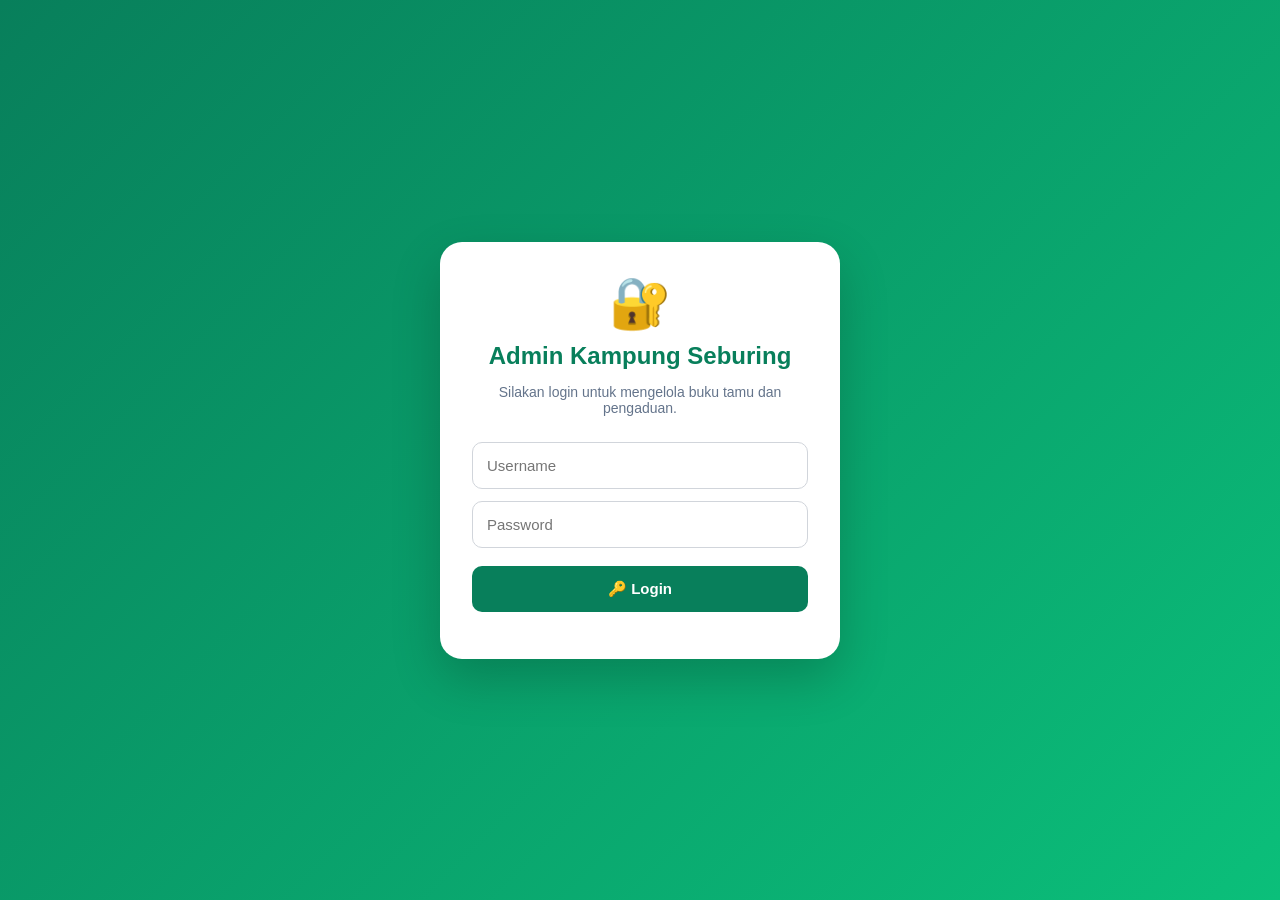
==== commit 22f09544: "Refactor admin.html for better layout and functionality Updated the admin panel HTML structure, incl" ====
--- a/admin.html
+++ b/admin.html
@@ -5,23 +5,37 @@
 
 <meta charset="UTF-8">
 
-<meta name="viewport"
-      content="width=device-width, initial-scale=1.0">
-
-<title>Admin Pengaduan</title>
+<meta
+    name="viewport"
+    content="width=device-width, initial-scale=1.0"
+>
+
+<title>Admin Kampung Seburing</title>
+
 
 <style>
+
+/* =========================
+   DASAR
+========================= */
 
 * {
     box-sizing: border-box;
 }
 
 body {
+
     margin: 0;
-    padding: 20px;
-    font-family: Arial, sans-serif;
-    background: #f4f6f8;
-    color: #222;
+
+    font-family:
+        Arial,
+        sans-serif;
+
+    background:
+        #f1f5f3;
+
+    color:
+        #1f2937;
 }
 
 
@@ -29,83 +43,142 @@
    LOGIN
 ========================= */
 
+.login-wrapper {
+
+    min-height: 100vh;
+
+    display: flex;
+
+    align-items: center;
+
+    justify-content: center;
+
+    padding: 20px;
+
+    background:
+        linear-gradient(
+            135deg,
+            #087f5b,
+            #0bbf7a
+        );
+}
+
+
 .login-box {
 
     width: 100%;
+
     max-width: 400px;
 
-    margin: 80px auto;
-
     background: white;
 
-    padding: 30px;
-
-    border-radius: 15px;
+    padding: 32px;
+
+    border-radius: 22px;
 
     box-shadow:
-        0 5px 20px rgba(0,0,0,0.10);
-
-}
+        0 20px 50px
+        rgba(0,0,0,.20);
+}
+
+
+.login-icon {
+
+    text-align: center;
+
+    font-size: 50px;
+
+    margin-bottom: 10px;
+}
+
 
 .login-box h2 {
 
     text-align: center;
 
-    margin-top: 0;
-
-}
+    margin: 0;
+
+    color: #087f5b;
+}
+
+
+.login-box p {
+
+    text-align: center;
+
+    color: #64748b;
+
+    font-size: 14px;
+}
+
 
 .login-box input {
 
     width: 100%;
 
-    padding: 13px;
+    padding: 14px;
 
     margin-top: 12px;
 
-    border: 1px solid #ccc;
-
-    border-radius: 8px;
+    border: 1px solid #d1d5db;
+
+    border-radius: 10px;
 
     font-size: 15px;
 
-}
+    outline: none;
+}
+
+
+.login-box input:focus {
+
+    border-color: #087f5b;
+
+    box-shadow:
+        0 0 0 3px
+        rgba(8,127,91,.1);
+}
+
 
 .login-button {
 
     width: 100%;
 
-    padding: 13px;
+    padding: 14px;
+
+    margin-top: 18px;
+
+    border: none;
+
+    border-radius: 10px;
+
+    background: #087f5b;
+
+    color: white;
+
+    font-weight: bold;
+
+    font-size: 15px;
+
+    cursor: pointer;
+}
+
+
+.login-button:hover {
+
+    background: #056b4c;
+}
+
+
+#pesanLogin {
 
     margin-top: 15px;
 
-    border: none;
-
-    border-radius: 8px;
-
-    background: #2563eb;
-
-    color: white;
-
-    font-size: 15px;
-
-    cursor: pointer;
-
-}
-
-.login-button:active {
-
-    transform: scale(0.98);
-
-}
-
-#pesanLogin {
-
-    text-align: center;
-
-    font-size: 14px;
-
-}
+    color: #dc2626;
+
+    font-weight: bold;
+}
+
 
 
 /* =========================
@@ -116,113 +189,184 @@
 
     display: none;
 
-    width: 100%;
-
-    max-width: 1300px;
+    max-width: 1400px;
 
     margin: auto;
 
-}
+    padding: 20px;
+}
+
 
 .header {
 
     background: white;
 
+    padding: 25px;
+
+    border-radius: 18px;
+
+    box-shadow:
+        0 5px 20px
+        rgba(0,0,0,.07);
+}
+
+
+.header-top {
+
+    display: flex;
+
+    justify-content:
+        space-between;
+
+    align-items:
+        center;
+
+    gap: 15px;
+
+    flex-wrap: wrap;
+}
+
+
+.header h1 {
+
+    margin: 0;
+
+    color: #087f5b;
+}
+
+
+.header p {
+
+    margin: 8px 0 0;
+
+    color: #64748b;
+}
+
+
+.button-area {
+
+    display: flex;
+
+    gap: 10px;
+
+    flex-wrap: wrap;
+
+    margin-top: 20px;
+}
+
+
+.button-area button {
+
+    border: none;
+
+    padding: 12px 18px;
+
+    border-radius: 10px;
+
+    color: white;
+
+    cursor: pointer;
+
+    font-weight: bold;
+}
+
+
+.refresh-button {
+
+    background: #087f5b;
+}
+
+
+.logout-button {
+
+    background: #dc2626;
+}
+
+
+
+/* =========================
+   STATISTIK
+========================= */
+
+.stats {
+
+    display: grid;
+
+    grid-template-columns:
+        repeat(3, 1fr);
+
+    gap: 15px;
+
+    margin-top: 20px;
+}
+
+
+.stat-card {
+
+    background: white;
+
     padding: 20px;
 
-    border-radius: 12px;
+    border-radius: 16px;
 
     box-shadow:
-        0 3px 12px rgba(0,0,0,0.08);
-
-}
-
-.header h1 {
-
-    margin: 0 0 8px 0;
-
-}
-
-.header p {
+        0 5px 18px
+        rgba(0,0,0,.06);
+}
+
+
+.stat-card .icon {
+
+    font-size: 30px;
+}
+
+
+.stat-card h3 {
+
+    margin: 8px 0 3px;
+
+    font-size: 28px;
+}
+
+
+.stat-card p {
 
     margin: 0;
 
-    color: #666;
-
-}
+    color: #64748b;
+}
+
 
 
 /* =========================
-   BUTTON
+   DATA
 ========================= */
 
-.button-area {
-
-    display: flex;
-
-    gap: 10px;
-
-    margin-top: 15px;
-
-    flex-wrap: wrap;
-
-}
-
-.button-area button {
-
-    border: none;
-
-    border-radius: 8px;
-
-    padding: 12px 18px;
-
-    color: white;
-
-    cursor: pointer;
-
-    font-size: 14px;
-
-}
-
-.refresh-button {
-
-    background: #2563eb;
-
-}
-
-.logout-button {
-
-    background: #dc2626;
-
-}
-
-
-/* =========================
-   DATA BOX
-========================= */
-
 .data-box {
 
     background: white;
 
     margin-top: 20px;
 
-    padding: 20px;
-
-    border-radius: 12px;
+    padding: 22px;
+
+    border-radius: 18px;
 
     box-shadow:
-        0 3px 12px rgba(0,0,0,0.08);
+        0 5px 20px
+        rgba(0,0,0,.07);
 
     overflow-x: auto;
-
-}
+}
+
 
 .data-box h2 {
 
     margin-top: 0;
 
-}
+    color: #087f5b;
+}
+
 
 
 /* =========================
@@ -235,77 +379,140 @@
 
     min-width: 1200px;
 
-    border-collapse: collapse;
+    border-collapse:
+        collapse;
 
     margin-top: 20px;
-
-}
+}
+
 
 th {
 
-    background: #2563eb;
+    background: #087f5b;
 
     color: white;
 
+    padding: 13px;
+
+    text-align: center;
+
+    white-space: nowrap;
+}
+
+
+td {
+
     padding: 12px;
 
-    border: 1px solid #ddd;
-
-    text-align: center;
+    border: 1px solid #e5e7eb;
+
+    vertical-align: top;
+}
+
+
+tr:nth-child(even) {
+
+    background:
+        #f8fafc;
+}
+
+
+
+/* =========================
+   PESAN
+========================= */
+
+.pesan-cell {
+
+    min-width: 250px;
+
+    max-width: 350px;
+
+    white-space: pre-wrap;
+
+    word-break: break-word;
+}
+
+
+.tanggapan-cell {
+
+    min-width: 250px;
+
+    max-width: 350px;
+
+    white-space: pre-wrap;
+
+    word-break: break-word;
+}
+
+
+
+/* =========================
+   TOKEN
+========================= */
+
+.token-admin {
+
+    display: inline-block;
+
+    background: #ecfdf5;
+
+    color: #047857;
+
+    padding: 6px 10px;
+
+    border-radius: 8px;
+
+    font-weight: bold;
+
+    font-size: 13px;
+}
+
+
+
+/* =========================
+   STATUS
+========================= */
+
+.status-badge {
+
+    display: inline-block;
+
+    padding: 6px 11px;
+
+    border-radius: 20px;
+
+    font-size: 12px;
+
+    font-weight: bold;
 
     white-space: nowrap;
-
-}
-
-td {
-
-    padding: 10px;
-
-    border: 1px solid #ddd;
-
-    vertical-align: top;
-
-}
-
-tr:nth-child(even) {
-
-    background: #f8fafc;
-
-}
-
-
-/* =========================
-   PENGADUAN
-========================= */
-
-.pesan-cell {
-
-    min-width: 250px;
-
-    max-width: 350px;
-
-    white-space: pre-wrap;
-
-    word-break: break-word;
-
-}
-
-
-/* =========================
-   TANGGAPAN
-========================= */
-
-.tanggapan-cell {
-
-    min-width: 250px;
-
-    max-width: 350px;
-
-    white-space: pre-wrap;
-
-    word-break: break-word;
-
-}
+}
+
+
+.status-menunggu {
+
+    background: #fef3c7;
+
+    color: #92400e;
+}
+
+
+.status-diproses {
+
+    background: #dbeafe;
+
+    color: #1d4ed8;
+}
+
+
+.status-selesai {
+
+    background: #dcfce7;
+
+    color: #166534;
+}
+
 
 
 /* =========================
@@ -314,73 +521,91 @@
 
 .balas-area {
 
-    min-width: 240px;
-
-}
+    min-width: 260px;
+}
+
 
 .balas-area textarea {
 
     width: 100%;
 
-    height: 90px;
-
-    padding: 10px;
+    min-height: 100px;
+
+    padding: 12px;
+
+    border:
+        1px solid #d1d5db;
+
+    border-radius: 10px;
 
     resize: vertical;
 
-    border: 1px solid #ccc;
-
-    border-radius: 8px;
-
     font-family: Arial;
 
     font-size: 14px;
 
-}
+    outline: none;
+}
+
+
+.balas-area textarea:focus {
+
+    border-color: #087f5b;
+}
+
 
 .balas-area select {
 
     width: 100%;
 
-    padding: 10px;
+    padding: 11px;
 
     margin-top: 8px;
 
-    border: 1px solid #ccc;
-
-    border-radius: 8px;
+    border:
+        1px solid #d1d5db;
+
+    border-radius: 10px;
 
     background: white;
-
-}
+}
+
 
 .balas-button {
 
     width: 100%;
 
-    padding: 11px;
+    padding: 12px;
 
     margin-top: 8px;
 
     border: none;
 
-    border-radius: 8px;
-
-    background: #16a34a;
+    border-radius: 10px;
+
+    background: #087f5b;
 
     color: white;
 
+    font-weight: bold;
+
     cursor: pointer;
-
-    font-size: 14px;
-
-}
-
-.balas-button:active {
-
-    transform: scale(0.98);
-
-}
+}
+
+
+.balas-button:hover {
+
+    background: #056b4c;
+}
+
+
+.balas-button:disabled {
+
+    background: #94a3b8;
+
+    cursor: not-allowed;
+}
+
 
 .hasil {
 
@@ -389,40 +614,65 @@
     font-size: 13px;
 
     font-weight: bold;
-
-}
+}
+
+
+
+/* =========================
+   LOADING
+========================= */
+
+.loading {
+
+    text-align: center;
+
+    padding: 30px;
+
+    color: #64748b;
+}
+
+
+.error {
+
+    padding: 20px;
+
+    background: #fef2f2;
+
+    color: #b91c1c;
+
+    border-radius: 12px;
+}
+
 
 
 /* =========================
    MOBILE
 ========================= */
 
-@media (max-width: 600px) {
-
-    body {
+@media (max-width: 700px) {
+
+    #dashboard {
 
         padding: 10px;
-
     }
 
-    .login-box {
-
-        margin: 50px auto;
-
-        padding: 20px;
-
+
+    .stats {
+
+        grid-template-columns:
+            1fr;
     }
 
+
     .header {
 
-        padding: 15px;
-
+        padding: 18px;
     }
 
+
     .data-box {
 
-        padding: 10px;
-
+        padding: 12px;
     }
 
 }
@@ -435,74 +685,99 @@
 <body>
 
 
+
 <!-- ==================================================
-     LOGIN ADMIN
+     LOGIN
 ================================================== -->
 
 <div
-    class="login-box"
-    id="loginBox"
+    class="login-wrapper"
+    id="loginWrapper"
 >
 
-    <h2>🔐 Login Admin</h2>
-
-
-    <input
-        type="text"
-        id="username"
-        placeholder="Username"
-        autocomplete="username"
-    >
-
-
-    <input
-        type="password"
-        id="password"
-        placeholder="Password"
-        autocomplete="current-password"
-    >
-
-
-    <button
-        class="login-button"
-        onclick="loginAdmin()"
-    >
-        Login
-    </button>
-
-
-    <p id="pesanLogin"></p>
+    <div class="login-box">
+
+        <div class="login-icon">
+            🔐
+        </div>
+
+
+        <h2>
+            Admin Kampung Seburing
+        </h2>
+
+
+        <p>
+            Silakan login untuk mengelola
+            buku tamu dan pengaduan.
+        </p>
+
+
+        <input
+            type="text"
+            id="username"
+            placeholder="Username"
+            autocomplete="username"
+        >
+
+
+        <input
+            type="password"
+            id="password"
+            placeholder="Password"
+            autocomplete="current-password"
+        >
+
+
+        <button
+            class="login-button"
+            onclick="loginAdmin()"
+        >
+            🔑 Login
+        </button>
+
+
+        <p id="pesanLogin"></p>
+
+    </div>
 
 </div>
 
 
 
 <!-- ==================================================
-     DASHBOARD ADMIN
+     DASHBOARD
 ================================================== -->
 
-<div
-    id="dashboard"
->
+<div id="dashboard">
 
 
     <div class="header">
 
-        <h1>
-            📊 Dashboard Admin
-        </h1>
-
-        <p>
-            Kelola pengaduan masyarakat
-            dan berikan tanggapan.
-        </p>
+        <div class="header-top">
+
+            <div>
+
+                <h1>
+                    📊 Dashboard Admin
+                </h1>
+
+                <p>
+                    Kelola buku tamu,
+                    pengaduan, dan tanggapan
+                    Kampung Seburing.
+                </p>
+
+            </div>
+
+        </div>
 
 
         <div class="button-area">
 
             <button
                 class="refresh-button"
-                onclick="tampilkanPengaduan()"
+                onclick="tampilkanData()"
             >
                 🔄 Refresh Data
             </button>
@@ -510,7 +785,7 @@
 
             <button
                 class="logout-button"
-                onclick="logout()"
+                onclick="logoutAdmin()"
             >
                 🚪 Logout
             </button>
@@ -521,21 +796,89 @@
 
 
 
+    <!-- ==================================================
+         STATISTIK
+    ================================================== -->
+
+    <div class="stats">
+
+
+        <div class="stat-card">
+
+            <div class="icon">
+                📩
+            </div>
+
+            <h3 id="totalData">
+                0
+            </h3>
+
+            <p>
+                Total Pesan
+            </p>
+
+        </div>
+
+
+
+        <div class="stat-card">
+
+            <div class="icon">
+                ⏳
+            </div>
+
+            <h3 id="totalMenunggu">
+                0
+            </h3>
+
+            <p>
+                Menunggu
+            </p>
+
+        </div>
+
+
+
+        <div class="stat-card">
+
+            <div class="icon">
+                ✅
+            </div>
+
+            <h3 id="totalSelesai">
+                0
+            </h3>
+
+            <p>
+                Selesai
+            </p>
+
+        </div>
+
+    </div>
+
+
+
+    <!-- ==================================================
+         DATA
+    ================================================== -->
+
     <div class="data-box">
 
         <h2>
-            📩 Data Pengaduan Masyarakat
+            📋 Data Buku Tamu & Pengaduan
         </h2>
 
 
         <div id="dataPengaduan">
 
-            ⏳ Mengambil data...
+            <div class="loading">
+                ⏳ Mengambil data...
+            </div>
 
         </div>
 
     </div>
-
 
 </div>
 
@@ -549,7 +892,7 @@
 ================================================== */
 
 const DATABASE_URL =
-"https://script.google.com/macros/s/AKfycbz5d87vpgUbRlEI9uMlbUnd-1TkJlepogoGn27pF2Wk1X52z5RQ5LsTGzLwifNGL4nOiA/exec";
+"https://script.google.com/macros/s/AKfycbwJJ6MJPyNx5mL-zTAepNMgmd6xjkhQ-Mzmk6MPlAe-AOwAdo9-jeCnCo-aAgNHNF0v-A/exec";
 
 
 
@@ -562,22 +905,21 @@
 
     const username =
         document
-            .getElementById("username")
-            .value
-            .trim();
+        .getElementById("username")
+        .value
+        .trim();
 
 
     const password =
         document
-            .getElementById("password")
-            .value
-            .trim();
+        .getElementById("password")
+        .value
+        .trim();
 
 
     const pesan =
-        document.getElementById(
-            "pesanLogin"
-        );
+        document
+        .getElementById("pesanLogin");
 
 
     if (
@@ -586,31 +928,27 @@
     ) {
 
 
-        document.getElementById(
-            "loginBox"
-        ).style.display = "none";
-
-
-        document.getElementById(
-            "dashboard"
-        ).style.display = "block";
+        document
+        .getElementById("loginWrapper")
+        .style.display = "none";
+
+
+        document
+        .getElementById("dashboard")
+        .style.display = "block";
 
 
         pesan.innerText = "";
 
 
-        tampilkanPengaduan();
+        tampilkanData();
 
 
     } else {
 
 
-        pesan.style.color = "red";
-
-
         pesan.innerText =
-            "❌ Username atau password salah!";
-
+            "❌ Username atau password salah.";
 
     }
 
@@ -619,20 +957,22 @@
 
 
 /* ==================================================
-   AMBIL DATA GOOGLE SHEET
+   AMBIL DATA
 ================================================== */
 
-async function tampilkanPengaduan() {
+async function tampilkanData() {
 
 
     const tempat =
-        document.getElementById(
-            "dataPengaduan"
-        );
-
-
-    tempat.innerHTML =
-        "⏳ Mengambil data pengaduan...";
+        document
+        .getElementById("dataPengaduan");
+
+
+    tempat.innerHTML = `
+        <div class="loading">
+            ⏳ Mengambil data dari Google Sheet...
+        </div>
+    `;
 
 
     try {
@@ -640,11 +980,9 @@
 
         const response =
             await fetch(
-
                 DATABASE_URL +
                 "?action=getData&_=" +
                 Date.now()
-
             );
 
 
@@ -658,54 +996,49 @@
         }
 
 
+        const result =
+            await response.json();
+
+
+        console.log(
+            "DATA GOOGLE SHEET:",
+            result
+        );
+
+
+        if (
+            !result.success ||
+            !Array.isArray(result.data)
+        ) {
+
+            throw new Error(
+                result.message ||
+                "Data Google Sheet tidak valid."
+            );
+
+        }
+
+
         const data =
-            await response.json();
-
-
-        console.log(
-            "DATA DARI GOOGLE SHEET:",
-            data
-        );
-
-
-        if (
-            !Array.isArray(data)
-        ) {
-
-
-            tempat.innerHTML =
-                `
-                <p style="color:red;">
-                    ❌ Data dari server
-                    tidak sesuai.
-                </p>
-                `;
-
+            result.data;
+
+
+        hitungStatistik(data);
+
+
+        if (data.length === 0) {
+
+            tempat.innerHTML = `
+                <div class="loading">
+                    📭 Belum ada data.
+                </div>
+            `;
 
             return;
 
         }
 
 
-        if (
-            data.length === 0
-        ) {
-
-
-            tempat.innerHTML =
-                `
-                <p>
-                    📭 Belum ada pengaduan.
-                </p>
-                `;
-
-
-            return;
-
-        }
-
-
-
         let html = `
 
         <table>
@@ -714,37 +1047,23 @@
 
                 <tr>
 
-                    <th>
-                        No
-                    </th>
-
-                    <th>
-                        Nama
-                    </th>
-
-                    <th>
-                        Email
-                    </th>
-
-                    <th>
-                        Pengaduan
-                    </th>
-
-                    <th>
-                        Tanggal
-                    </th>
-
-                    <th>
-                        Status
-                    </th>
-
-                    <th>
-                        Tanggapan
-                    </th>
-
-                    <th>
-                        Balas
-                    </th>
+                    <th>No</th>
+
+                    <th>Nama</th>
+
+                    <th>Alamat</th>
+
+                    <th>Pesan</th>
+
+                    <th>Tanggal</th>
+
+                    <th>Token</th>
+
+                    <th>Status</th>
+
+                    <th>Tanggapan</th>
+
+                    <th>Balas</th>
 
                 </tr>
 
@@ -753,7 +1072,6 @@
             <tbody>
 
         `;
-
 
 
         data.forEach(
@@ -762,13 +1080,12 @@
 
                 const status =
                     item.status ||
-                    "Pending";
+                    "Menunggu";
 
 
                 html += `
 
                 <tr>
-
 
                     <td>
                         ${index + 1}
@@ -784,17 +1101,17 @@
 
                     <td>
                         ${escapeHTML(
-                            item.email
+                            item.alamat
                         )}
                     </td>
 
 
-                    <td
-                        class="pesan-cell"
-                    >
+                    <td class="pesan-cell">
+
                         ${escapeHTML(
                             item.pesan
                         )}
+
                     </td>
 
 
@@ -806,30 +1123,48 @@
 
 
                     <td>
-                        ${escapeHTML(
+
+                        <span
+                            class="token-admin"
+                        >
+
+                            ${escapeHTML(
+                                item.token
+                            )}
+
+                        </span>
+
+                    </td>
+
+
+                    <td>
+
+                        ${buatStatus(
                             status
                         )}
+
                     </td>
 
 
-                    <td
-                        class="tanggapan-cell"
-                    >
-                        ${escapeHTML(
-                            item.tanggapan ||
-                            "-"
-                        )}
+                    <td class="tanggapan-cell">
+
+                        ${
+                            item.tanggapan
+                            ? escapeHTML(
+                                item.tanggapan
+                            )
+                            : "Belum ada tanggapan."
+                        }
+
                     </td>
 
 
-                    <td
-                        class="balas-area"
-                    >
+                    <td class="balas-area">
 
 
                         <textarea
                             id="balasan_${index}"
-                            placeholder="Tulis balasan admin..."
+                            placeholder="Tulis tanggapan admin..."
                         ></textarea>
 
 
@@ -838,15 +1173,15 @@
                         >
 
                             <option
-                                value="Pending"
+                                value="Menunggu"
                                 ${
                                     status ===
-                                    "Pending"
-                                        ? "selected"
-                                        : ""
+                                    "Menunggu"
+                                    ? "selected"
+                                    : ""
                                 }
                             >
-                                Pending
+                                Menunggu
                             </option>
 
 
@@ -855,8 +1190,8 @@
                                 ${
                                     status ===
                                     "Diproses"
-                                        ? "selected"
-                                        : ""
+                                    ? "selected"
+                                    : ""
                                 }
                             >
                                 Diproses
@@ -868,8 +1203,8 @@
                                 ${
                                     status ===
                                     "Selesai"
-                                        ? "selected"
-                                        : ""
+                                    ? "selected"
+                                    : ""
                                 }
                             >
                                 Selesai
@@ -880,12 +1215,15 @@
 
                         <button
                             class="balas-button"
+                            id="tombol_${index}"
                             onclick="kirimBalasan(
                                 '${escapeJS(item.id)}',
                                 ${index}
                             )"
                         >
+
                             💬 Simpan Balasan
+
                         </button>
 
 
@@ -897,7 +1235,6 @@
 
                     </td>
 
-
                 </tr>
 
                 `;
@@ -906,7 +1243,6 @@
         );
 
 
-
         html += `
 
             </tbody>
@@ -924,23 +1260,26 @@
 
 
         console.error(
-            "ERROR DATA:",
+            "ERROR:",
             error
         );
 
 
-        tempat.innerHTML =
-            `
-            <p style="color:red;">
+        tempat.innerHTML = `
+
+            <div class="error">
+
                 ❌ Gagal mengambil data.
-            </p>
-
-            <p style="color:#666;">
+
+                <br><br>
+
                 ${escapeHTML(
                     error.message
                 )}
-            </p>
-            `;
+
+            </div>
+
+        `;
 
     }
 
@@ -949,7 +1288,122 @@
 
 
 /* ==================================================
-   KIRIM BALASAN ADMIN
+   STATISTIK
+================================================== */
+
+function hitungStatistik(data) {
+
+
+    document
+        .getElementById("totalData")
+        .innerText =
+        data.length;
+
+
+    let menunggu = 0;
+
+    let selesai = 0;
+
+
+    data.forEach(
+        function(item) {
+
+            const status =
+                String(
+                    item.status || ""
+                ).toLowerCase();
+
+
+            if (
+                status === "menunggu"
+            ) {
+
+                menunggu++;
+
+            }
+
+
+            if (
+                status === "selesai"
+            ) {
+
+                selesai++;
+
+            }
+
+        }
+    );
+
+
+    document
+        .getElementById("totalMenunggu")
+        .innerText =
+        menunggu;
+
+
+    document
+        .getElementById("totalSelesai")
+        .innerText =
+        selesai;
+
+}
+
+
+
+/* ==================================================
+   STATUS
+================================================== */
+
+function buatStatus(status) {
+
+
+    const value =
+        String(status || "")
+        .toLowerCase();
+
+
+    let className =
+        "status-menunggu";
+
+
+    if (
+        value === "diproses"
+    ) {
+
+        className =
+            "status-diproses";
+
+    }
+
+
+    if (
+        value === "selesai"
+    ) {
+
+        className =
+            "status-selesai";
+
+    }
+
+
+    return `
+
+        <span
+            class="status-badge ${className}"
+        >
+
+            ${escapeHTML(status)}
+
+        </span>
+
+    `;
+
+}
+
+
+
+/* ==================================================
+   KIRIM BALASAN
 ================================================== */
 
 async function kirimBalasan(
@@ -959,133 +1413,104 @@
 
 
     const textarea =
-        document.getElementById(
+        document
+        .getElementById(
             "balasan_" + index
         );
 
 
     const select =
-        document.getElementById(
+        document
+        .getElementById(
             "status_" + index
         );
 
 
     const hasil =
-        document.getElementById(
+        document
+        .getElementById(
             "hasil_" + index
         );
 
 
+    const tombol =
+        document
+        .getElementById(
+            "tombol_" + index
+        );
+
+
     const tanggapan =
-        textarea.value.trim();
+        textarea
+        .value
+        .trim();
 
 
     const status =
         select.value;
 
 
-
-    if (
-        !tanggapan
-    ) {
-
+    if (!tanggapan) {
 
         hasil.style.color =
-            "red";
-
+            "#dc2626";
 
         hasil.innerText =
-            "⚠️ Tulis balasan terlebih dahulu.";
-
+            "⚠️ Tulis tanggapan terlebih dahulu.";
 
         return;
 
     }
-
 
 
     hasil.style.color =
         "#2563eb";
 
-
     hasil.innerText =
-        "⏳ Menyimpan balasan...";
-
+        "⏳ Menyimpan...";
+
+
+    tombol.disabled =
+        true;
 
 
     try {
 
 
-        /*
-         * Sesuai dengan doPost()
-         * pada Code.gs
-         */
-
-        const formData =
+        const params =
             new URLSearchParams();
 
 
-        formData.append(
+        params.append(
             "action",
             "balas"
         );
 
 
-        formData.append(
+        params.append(
             "id",
             id
         );
 
 
-        formData.append(
+        params.append(
             "status",
             status
         );
 
 
-        formData.append(
+        params.append(
             "tanggapan",
             tanggapan
         );
 
 
-
         const response =
             await fetch(
-
-                DATABASE_URL,
-
-                {
-
-                    method: "POST",
-
-                    headers: {
-
-                        "Content-Type":
-                            "application/x-www-form-urlencoded"
-
-                    },
-
-                    body:
-                        formData.toString()
-
-                }
-
+                DATABASE_URL +
+                "?" +
+                params.toString()
             );
-
-
-
-        if (
-            !response.ok
-        ) {
-
-            throw new Error(
-                "HTTP " +
-                response.status
-            );
-
-        }
-
 
 
         const result =
@@ -1098,51 +1523,36 @@
         );
 
 
-
         if (
-            result.success === true
+            result.success
         ) {
 
 
             hasil.style.color =
-                "green";
+                "#15803d";
 
 
             hasil.innerText =
-                "✅ Balasan berhasil disimpan!";
-
-
-            textarea.value = "";
-
-
-            /*
-             * Refresh data
-             * setelah berhasil.
-             */
+                "✅ Balasan berhasil disimpan.";
+
 
             setTimeout(
                 function() {
 
-                    tampilkanPengaduan();
+                    tampilkanData();
 
                 },
-                1000
+                800
             );
 
 
         } else {
 
 
-            hasil.style.color =
-                "red";
-
-
-            hasil.innerText =
-                "❌ " +
-                (
-                    result.message ||
-                    "Gagal menyimpan balasan."
-                );
+            throw new Error(
+                result.message ||
+                "Balasan gagal disimpan."
+            );
 
         }
 
@@ -1151,18 +1561,21 @@
 
 
         console.error(
-            "ERROR BALAS:",
             error
         );
 
 
         hasil.style.color =
-            "red";
+            "#dc2626";
 
 
         hasil.innerText =
-            "❌ Gagal menghubungi server: " +
+            "❌ " +
             error.message;
+
+
+        tombol.disabled =
+            false;
 
     }
 
@@ -1174,9 +1587,7 @@
    ESCAPE HTML
 ================================================== */
 
-function escapeHTML(
-    value
-) {
+function escapeHTML(value) {
 
 
     if (
@@ -1184,7 +1595,7 @@
         value === undefined
     ) {
 
-        return "-";
+        return "";
 
     }
 
@@ -1224,9 +1635,7 @@
    ESCAPE JAVASCRIPT
 ================================================== */
 
-function escapeJS(
-    value
-) {
+function escapeJS(value) {
 
 
     if (
@@ -1249,6 +1658,16 @@
         .replace(
             /'/g,
             "\\'"
+        )
+
+        .replace(
+            /\r/g,
+            "\\r"
+        )
+
+        .replace(
+            /\n/g,
+            "\\n"
         );
 
 }
@@ -1259,38 +1678,40 @@
    LOGOUT
 ================================================== */
 
-function logout() {
-
-
-    document.getElementById(
-        "dashboard"
-    ).style.display =
+function logoutAdmin() {
+
+
+    document
+        .getElementById(
+            "dashboard"
+        )
+        .style.display =
         "none";
 
 
-    document.getElementById(
-        "loginBox"
-    ).style.display =
-        "block";
-
-
-    document.getElementById(
-        "username"
-    ).value =
+    document
+        .getElementById(
+            "loginWrapper"
+        )
+        .style.display =
+        "flex";
+
+
+    document
+        .getElementById(
+            "username"
+        )
+        .value =
         "";
 
 
-    document.getElementById(
-        "password"
-    ).value =
+    document
+        .getElementById(
+            "password"
+        )
+        .value =
         "";
 
-
-    document.getElementById(
-        "pesanLogin"
-    ).innerText =
-        "";
-
 }
 
 </script>
